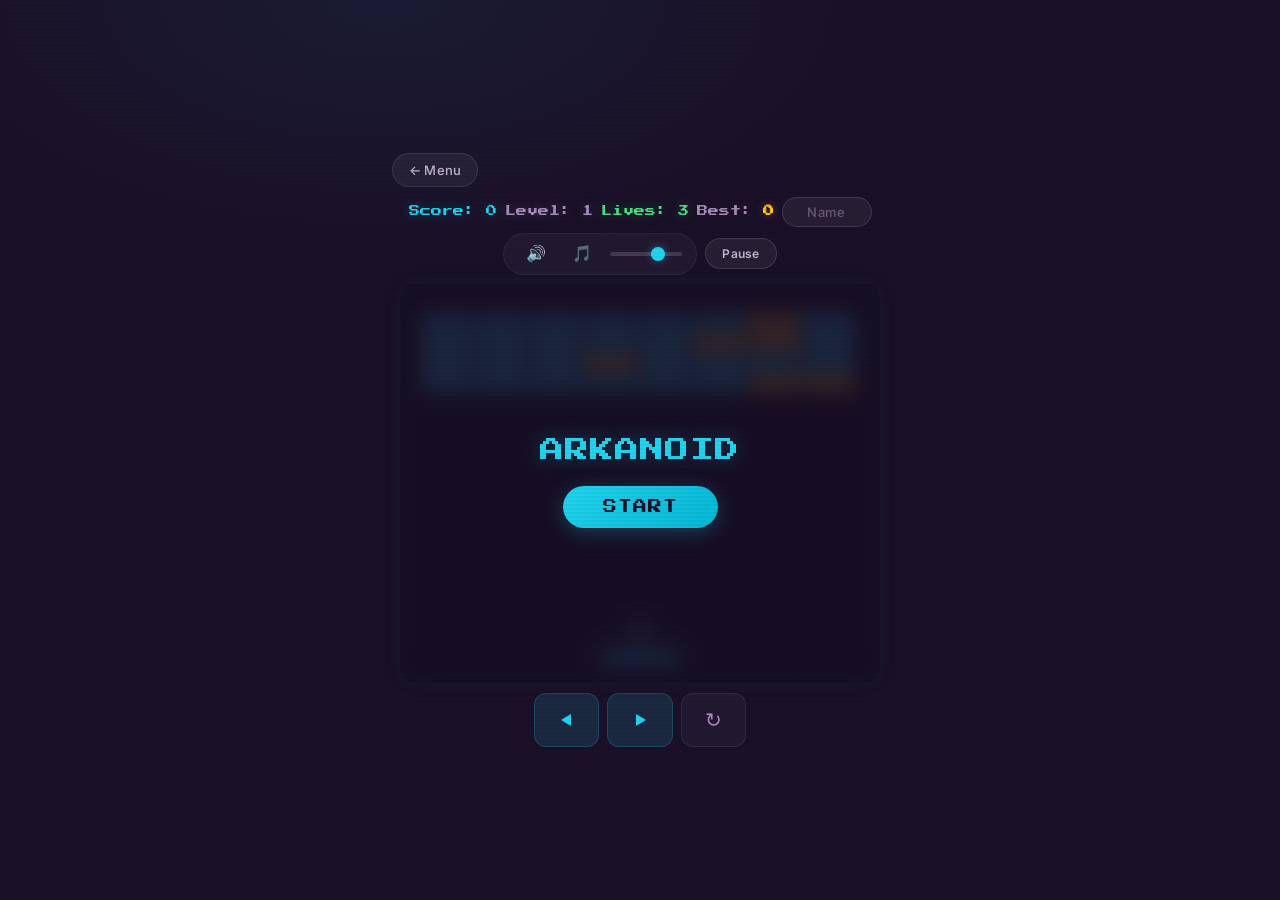
==== arkanoid/index.html @ 687bc8e1 "feat: add Arkanoid brick-breaker game - 3 levels with increasing difficulty and brick layouts - Mult" ====
<!DOCTYPE html>
<html lang="en">
<head>
    <meta charset="UTF-8">
    <meta name="viewport" content="width=device-width, initial-scale=1.0, user-scalable=no">
    <title>Arkanoid Game</title>
    <link rel="icon" type="image/svg+xml" href="favicon.svg">
    <link rel="preconnect" href="https://fonts.googleapis.com">
    <link rel="preconnect" href="https://fonts.gstatic.com" crossorigin>
    <link href="https://fonts.googleapis.com/css2?family=Press+Start+2P&family=Inter:wght@400;500;600;700&display=swap" rel="stylesheet">
    <link rel="stylesheet" href="css/style.css">
</head>
<body>
    <div id="game-container">
        <a href="../index.html" id="menu-btn">← Menu</a>
        <div id="top-ui">
            <div id="info-row">
                <div id="score">Score: 0</div>
                <div id="level">Level: 1</div>
                <div id="lives">Lives: 3</div>
                <div id="best-score">Best: <span id="best-score-value">0</span></div>
                <div id="name-input-container">
                    <input type="text" id="player-name" maxlength="12" placeholder="Name">
                </div>
            </div>
            <div id="controls-row">
                <div id="sound-controls">
                    <button id="mute-btn" title="Mute">🔊</button>
                    <button id="bgm-mute-btn" title="Mute Music">🎵</button>
                    <input type="range" id="volume-slider" min="0" max="1" step="0.01" value="0.7">
                </div>
                <button id="pause-btn">Pause</button>
            </div>
        </div>
        <div id="board-wrapper">
            <canvas id="arkanoid" width="480" height="400"></canvas>
            <div id="pause-overlay">
                <h1 id="overlay-title">ARKANOID</h1>
                <button id="start-btn">START</button>
                <div id="high-scores-table" style="display:none;">
                    <h3>Top 5 Records</h3>
                    <table id="high-scores-list"></table>
                </div>
            </div>
        </div>
        <div id="touch-controls">
            <button class="touch-btn" data-action="left" title="Left">
                <svg width="20" height="20" viewBox="0 0 20 20"><path d="M4 10L14 16V4L4 10Z" fill="#22d3ee"/></svg>
            </button>
            <button class="touch-btn" data-action="right" title="Right">
                <svg width="20" height="20" viewBox="0 0 20 20"><path d="M16 10L6 4V16L16 10Z" fill="#22d3ee"/></svg>
            </button>
            <button class="touch-btn" data-action="restart" title="Restart">↻</button>
        </div>
    </div>
    <script src="js/constants.js"></script>
    <script src="js/bricks.js"></script>
    <script src="js/input.js"></script>
    <script src="js/sound.js"></script>
    <script src="js/game.js"></script>
</body>
</html>
---- arkanoid/css/style.css ----
/* ── Reset ── */
*, *::before, *::after {
    box-sizing: border-box;
    -webkit-tap-highlight-color: transparent;
    user-select: none;
    touch-action: manipulation;
}

/* ── Base ── */
body {
    background: #1a1028;
    background-image:
        radial-gradient(ellipse 70% 50% at 30% 0%, rgba(34, 211, 238, 0.06) 0%, transparent 60%);
    color: #fff;
    font-family: 'Inter', system-ui, sans-serif;
    display: flex;
    justify-content: center;
    align-items: center;
    height: 100vh;
    margin: 0;
    overflow: hidden;
    position: relative;
}

/* CRT scanline overlay */
body::after {
    content: '';
    position: fixed;
    inset: 0;
    background: repeating-linear-gradient(
        0deg,
        transparent,
        transparent 2px,
        rgba(0, 0, 0, 0.03) 2px,
        rgba(0, 0, 0, 0.03) 4px
    );
    pointer-events: none;
    z-index: 100;
}

/* ── Container ── */
#game-container {
    text-align: center;
    display: flex;
    flex-direction: column;
    align-items: center;
    max-width: 500px;
    width: 100%;
    padding: 0 12px;
    animation: fadeUp 0.5s ease-out;
}

@keyframes fadeUp {
    from { opacity: 0; transform: translateY(16px); }
    to   { opacity: 1; transform: translateY(0); }
}

/* ── Menu Button ── */
#menu-btn {
    align-self: flex-start;
    margin-bottom: 10px;
    padding: 8px 16px;
    font-size: 13px;
    font-weight: 500;
    font-family: 'Inter', sans-serif;
    cursor: pointer;
    background: rgba(255, 255, 255, 0.06);
    color: #c4b5d4;
    border: 1px solid rgba(255, 255, 255, 0.1);
    border-radius: 50px;
    text-decoration: none;
    transition: background 0.2s, color 0.2s, border-color 0.2s;
    letter-spacing: 0.2px;
}

#menu-btn:hover {
    background: rgba(255, 255, 255, 0.1);
    color: #fff;
    border-color: rgba(255, 255, 255, 0.2);
}

#menu-btn:active {
    background: rgba(255, 255, 255, 0.15);
}

#menu-btn:focus-visible {
    outline: 2px solid #fbbf24;
    outline-offset: 3px;
}

/* ── Top UI ── */
#top-ui {
    display: flex;
    flex-direction: column;
    align-items: center;
    gap: 6px;
    width: 100%;
    margin-bottom: 8px;
}

#info-row, #controls-row {
    display: flex;
    flex-wrap: wrap;
    align-items: center;
    justify-content: center;
    gap: 8px;
    width: 100%;
}

/* ── Score / Level / Lives / Best ── */
#score, #level, #lives, #best-score {
    font-family: 'Press Start 2P', monospace;
    font-size: 11px;
    white-space: nowrap;
}

#score {
    color: #22d3ee;
    text-shadow: 0 0 12px rgba(34, 211, 238, 0.3);
}

#level {
    color: #a78bba;
    text-shadow: 0 0 12px rgba(167, 139, 186, 0.3);
}

#lives {
    color: #4ade80;
    text-shadow: 0 0 12px rgba(74, 222, 128, 0.3);
}

#best-score {
    color: #a78bba;
}

#best-score-value {
    color: #fbbf24;
    font-weight: bold;
    text-shadow: 0 0 8px rgba(251, 191, 36, 0.3);
}

/* ── Name Input ── */
#name-input-container {
    display: flex;
    align-items: center;
}

#player-name {
    padding: 6px 10px;
    font-size: 13px;
    font-family: 'Inter', sans-serif;
    font-weight: 500;
    background-color: rgba(255, 255, 255, 0.06);
    color: #fff;
    border: 1px solid rgba(255, 255, 255, 0.12);
    border-radius: 50px;
    width: 90px;
    text-align: center;
    outline: none;
    -webkit-appearance: none;
    appearance: none;
    transition: border-color 0.2s, background 0.2s;
    letter-spacing: 0.3px;
}

#player-name::placeholder {
    color: #6b5a7a;
}

#player-name:focus {
    border-color: #22d3ee;
    background: rgba(34, 211, 238, 0.08);
}

/* ── Sound Controls ── */
#sound-controls {
    display: flex;
    align-items: center;
    gap: 6px;
    background: rgba(255, 255, 255, 0.04);
    padding: 6px 12px;
    border-radius: 50px;
    border: 1px solid rgba(255, 255, 255, 0.06);
}

#mute-btn,
#bgm-mute-btn {
    padding: 6px 10px;
    font-size: 16px;
    cursor: pointer;
    background: transparent;
    border: none;
    line-height: 1;
    transition: transform 0.15s ease;
}

#mute-btn:hover,
#bgm-mute-btn:hover {
    transform: scale(1.15);
}

#mute-btn:active,
#bgm-mute-btn:active {
    transform: scale(0.95);
}

#volume-slider {
    -webkit-appearance: none;
    appearance: none;
    width: 72px;
    height: 4px;
    background: rgba(255, 255, 255, 0.15);
    border: none;
    border-radius: 4px;
    outline: none;
    cursor: pointer;
}

#volume-slider::-webkit-slider-thumb {
    -webkit-appearance: none;
    appearance: none;
    width: 14px;
    height: 14px;
    background: #22d3ee;
    cursor: pointer;
    border-radius: 50%;
    box-shadow: 0 0 8px rgba(34, 211, 238, 0.4);
    transition: transform 0.15s ease;
}

#volume-slider::-webkit-slider-thumb:hover {
    transform: scale(1.2);
}

#volume-slider::-moz-range-thumb {
    width: 14px;
    height: 14px;
    background: #22d3ee;
    cursor: pointer;
    border-radius: 50%;
    border: none;
    box-shadow: 0 0 8px rgba(34, 211, 238, 0.4);
}

/* ── Pause Button ── */
#pause-btn {
    padding: 7px 16px;
    font-size: 12px;
    font-weight: 600;
    font-family: 'Inter', sans-serif;
    cursor: pointer;
    background: rgba(255, 255, 255, 0.06);
    color: #c4b5d4;
    border: 1px solid rgba(255, 255, 255, 0.12);
    border-radius: 50px;
    transition: background 0.2s, color 0.2s, border-color 0.2s;
    letter-spacing: 0.3px;
}

#pause-btn:hover {
    background: rgba(255, 255, 255, 0.12);
    color: #fff;
    border-color: rgba(255, 255, 255, 0.2);
}

#pause-btn:active {
    background: rgba(255, 255, 255, 0.18);
}

#pause-btn:focus-visible {
    outline: 2px solid #fbbf24;
    outline-offset: 2px;
}

/* ── Board ── */
#board-wrapper {
    position: relative;
    width: 100%;
    max-width: 480px;
}

#arkanoid {
    width: 100%;
    height: auto;
    display: block;
    border: 2px solid rgba(34, 211, 238, 0.2);
    border-radius: 12px;
    background-color: #0d0714;
    box-shadow:
        0 0 20px rgba(34, 211, 238, 0.05),
        inset 0 0 32px rgba(0, 0, 0, 0.4);
}

/* ── Pause Overlay ── */
#pause-overlay {
    position: absolute;
    inset: 0;
    background-color: rgba(26, 16, 40, 0.88);
    backdrop-filter: blur(10px);
    -webkit-backdrop-filter: blur(10px);
    display: none;
    flex-direction: column;
    justify-content: center;
    align-items: center;
    z-index: 10;
    border-radius: 12px;
    gap: 16px;
}

#pause-overlay h1 {
    font-family: 'Press Start 2P', monospace;
    font-size: 24px;
    font-weight: 400;
    margin: 0;
    color: #22d3ee;
    text-shadow: 0 0 20px rgba(34, 211, 238, 0.3);
    letter-spacing: 1px;
}

#start-btn {
    margin-top: 8px;
    padding: 14px 40px;
    font-size: 14px;
    font-family: 'Press Start 2P', monospace;
    font-weight: 400;
    cursor: pointer;
    background: linear-gradient(135deg, #22d3ee, #06b6d4);
    color: #1a1028;
    border: none;
    border-radius: 50px;
    letter-spacing: 1px;
    transition: transform 0.2s ease, box-shadow 0.2s ease;
    box-shadow: 0 4px 20px rgba(34, 211, 238, 0.25);
}

#start-btn:hover {
    transform: scale(1.05);
    box-shadow: 0 6px 28px rgba(34, 211, 238, 0.4);
}

#start-btn:active {
    transform: scale(0.97);
}

#start-btn:focus-visible {
    outline: 2px solid #fbbf24;
    outline-offset: 4px;
}

/* ── High Scores Table ── */
#high-scores-table {
    margin-top: 12px;
    width: 90%;
    max-width: 220px;
}

#high-scores-table h3 {
    font-family: 'Press Start 2P', monospace;
    font-size: 11px;
    font-weight: 400;
    margin: 0 0 12px 0;
    color: #fbbf24;
    text-shadow: 0 0 10px rgba(251, 191, 36, 0.3);
    letter-spacing: 0.5px;
}

#high-scores-list {
    border-collapse: collapse;
    width: 100%;
}

#high-scores-list td {
    padding: 6px 8px;
    font-size: 12px;
    text-align: center;
    font-family: 'Inter', sans-serif;
    font-weight: 500;
}

.hs-rank {
    font-weight: bold;
    width: 36px;
    font-size: 14px;
}

.hs-name {
    color: #c4b5d4;
    text-align: left;
    max-width: 90px;
    overflow: hidden;
    text-overflow: ellipsis;
    white-space: nowrap;
    font-style: normal;
}

.hs-score {
    font-weight: bold;
    color: #fff;
    text-align: right;
    font-family: 'Press Start 2P', monospace;
    font-size: 10px;
}

.hs-date {
    color: #6b5a7a;
    font-size: 11px;
}

.hs-row-1 .hs-score {
    color: #fbbf24;
}

.hs-row-2 .hs-score {
    color: #c0c0c0;
}

.hs-row-3 .hs-score {
    color: #cd7f32;
}

/* ── New High Score Notice ── */
#new-highscore-notice {
    position: absolute;
    top: 50%;
    left: 50%;
    transform: translate(-50%, -50%);
    color: #22d3ee;
    font-family: 'Press Start 2P', monospace;
    font-size: 14px;
    font-weight: 400;
    text-align: center;
    z-index: 20;
    pointer-events: none;
    animation: pulseGlow 0.5s ease-in-out infinite, fadeOut 2.5s ease-out forwards;
    text-shadow: 0 0 10px #22d3ee, 0 0 20px #22d3ee;
    letter-spacing: 0.5px;
}

@keyframes pulseGlow {
    0%, 100% {
        transform: translate(-50%, -50%) scale(1);
    }
    50% {
        transform: translate(-50%, -50%) scale(1.1);
    }
}

@keyframes fadeOut {
    0% { opacity: 1; }
    70% { opacity: 1; }
    100% { opacity: 0; }
}

/* ── Touch Controls ── */
#touch-controls {
    display: grid;
    grid-template-columns: 1fr 1fr 1fr;
    grid-template-rows: auto;
    gap: 8px;
    width: 100%;
    max-width: 200px;
    margin-top: 10px;
    padding: 0 4px;
}

.touch-btn {
    padding: 14px 0;
    font-size: 22px;
    background: rgba(255, 255, 255, 0.06);
    color: #c4b5d4;
    border: 1px solid rgba(255, 255, 255, 0.08);
    border-radius: 12px;
    cursor: pointer;
    touch-action: manipulation;
    -webkit-user-select: none;
    user-select: none;
    transition: background 0.12s, transform 0.12s, border-color 0.12s, color 0.12s;
    display: flex;
    align-items: center;
    justify-content: center;
    line-height: 1;
}

.touch-btn:active,
.touch-btn.pressed {
    background: rgba(255, 255, 255, 0.14);
    border-color: rgba(255, 255, 255, 0.2);
    transform: scale(0.94);
    color: #fff;
}

.touch-btn:focus-visible {
    outline: 2px solid #fbbf24;
    outline-offset: 2px;
}

.touch-btn[data-action="left"],
.touch-btn[data-action="right"] {
    background: rgba(34, 211, 238, 0.12);
    border-color: rgba(34, 211, 238, 0.2);
    color: #22d3ee;
}

.touch-btn[data-action="left"]:active,
.touch-btn[data-action="left"].pressed,
.touch-btn[data-action="right"]:active,
.touch-btn[data-action="right"].pressed {
    background: rgba(34, 211, 238, 0.25);
    border-color: rgba(34, 211, 238, 0.4);
}

.touch-btn[data-action="restart"] {
    background: rgba(255, 255, 255, 0.04);
    font-size: 20px;
    color: #a78bba;
}

.touch-btn[data-action="restart"]:active,
.touch-btn[data-action="restart"].pressed {
    background: rgba(255, 255, 255, 0.1);
    color: #fff;
}

/* ── Responsive: narrow ── */
@media (max-width: 500px) {
    #info-row {
        gap: 6px;
    }
    #score, #level, #lives, #best-score {
        font-size: 9px;
    }
    #player-name {
        width: 72px;
        font-size: 11px;
        padding: 5px 8px;
    }
    #pause-btn {
        padding: 5px 12px;
        font-size: 11px;
    }
    #mute-btn,
    #bgm-mute-btn {
        padding: 4px 8px;
        font-size: 14px;
    }
    #volume-slider {
        width: 50px;
    }
    #pause-overlay h1 {
        font-size: 18px;
    }
    #start-btn {
        padding: 12px 28px;
        font-size: 12px;
    }
    #high-scores-table h3 {
        font-size: 10px;
    }
    #high-scores-list td {
        padding: 4px 6px;
        font-size: 11px;
    }
    #new-highscore-notice {
        font-size: 11px;
    }
}

/* ── Responsive: short screens ── */
@media (max-height: 600px) {
    #touch-controls {
        gap: 4px;
    }
    .touch-btn {
        padding: 10px 0;
        font-size: 18px;
        border-radius: 8px;
    }
    #top-ui {
        margin-bottom: 4px;
    }
    #info-row {
        gap: 4px;
    }
    #score, #level, #lives, #best-score {
        font-size: 8px;
    }
    #player-name {
        width: 60px;
        font-size: 10px;
        padding: 3px 6px;
    }
    #pause-overlay h1 {
        font-size: 16px;
    }
    #start-btn {
        padding: 10px 22px;
        font-size: 11px;
    }
    #mute-btn,
    #bgm-mute-btn {
        padding: 3px 6px;
        font-size: 12px;
    }
    #volume-slider {
        width: 40px;
    }
    .touch-btn[data-action="restart"] {
        font-size: 18px;
    }
}

/* ── Responsive: desktop ── */
@media (min-width: 500px) {
    #game-container {
        max-width: 520px;
    }
    #touch-controls {
        max-width: 220px;
    }
    .touch-btn {
        padding: 16px 0;
        font-size: 22px;
    }
}

/* ── Reduced motion ── */
@media (prefers-reduced-motion: reduce) {
    *, *::before, *::after {
        animation-duration: 0.01ms !important;
        animation-iteration-count: 1 !important;
        transition-duration: 0.01ms !important;
    }
}
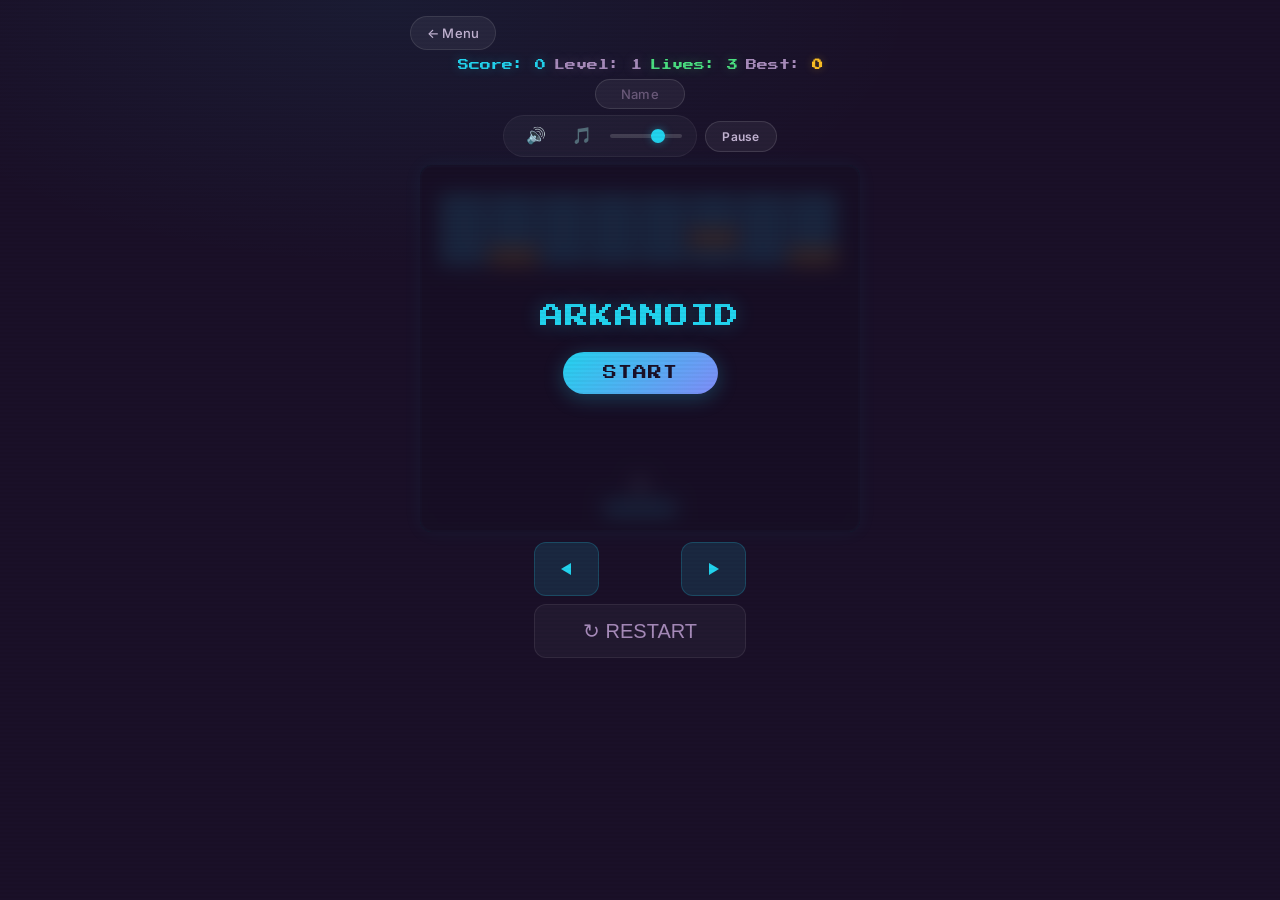
==== commit 995b9bbf: "feat(accessibility): base ARIA labels and focus-visible on snake, tetris, arkanoid, space-invaders -" ====
--- a/arkanoid/index.html
+++ b/arkanoid/index.html
@@ -15,25 +15,25 @@
         <a href="../index.html" id="menu-btn">← Menu</a>
         <div id="top-ui">
             <div id="info-row">
-                <div id="score">Score: 0</div>
+                <div id="score" aria-live="polite">Score: 0</div>
                 <div id="level">Level: 1</div>
                 <div id="lives">Lives: 3</div>
                 <div id="best-score">Best: <span id="best-score-value">0</span></div>
                 <div id="name-input-container">
-                    <input type="text" id="player-name" maxlength="12" placeholder="Name">
+                    <input type="text" id="player-name" maxlength="12" placeholder="Name" aria-label="Player name">
                 </div>
             </div>
             <div id="controls-row">
                 <div id="sound-controls">
-                    <button id="mute-btn" title="Mute">🔊</button>
-                    <button id="bgm-mute-btn" title="Mute Music">🎵</button>
-                    <input type="range" id="volume-slider" min="0" max="1" step="0.01" value="0.7">
+                    <button id="mute-btn" title="Mute" aria-label="Mute sound effects" aria-pressed="false">🔊</button>
+                    <button id="bgm-mute-btn" title="Mute Music" aria-label="Mute music" aria-pressed="false">🎵</button>
+                    <input type="range" id="volume-slider" min="0" max="1" step="0.01" value="0.7" aria-label="Volume">
                 </div>
-                <button id="pause-btn">Pause</button>
+                <button id="pause-btn" aria-label="Pause" aria-pressed="false">Pause</button>
             </div>
         </div>
         <div id="board-wrapper">
-            <canvas id="arkanoid" width="480" height="400"></canvas>
+            <canvas id="arkanoid" width="480" height="400" aria-label="Arkanoid game board"></canvas>
             <div id="pause-overlay">
                 <h1 id="overlay-title">ARKANOID</h1>
                 <button id="start-btn">START</button>
@@ -44,13 +44,13 @@
             </div>
         </div>
         <div id="touch-controls">
-            <button class="touch-btn" data-action="left" title="Left">
-                <svg width="20" height="20" viewBox="0 0 20 20"><path d="M4 10L14 16V4L4 10Z" fill="#22d3ee"/></svg>
+            <button class="touch-btn" data-action="left" title="Left" aria-label="Move left">
+                <svg width="20" height="20" viewBox="0 0 20 20" aria-hidden="true"><path d="M4 10L14 16V4L4 10Z" fill="#22d3ee"/></svg>
             </button>
-            <button class="touch-btn" data-action="right" title="Right">
-                <svg width="20" height="20" viewBox="0 0 20 20"><path d="M16 10L6 4V16L16 10Z" fill="#22d3ee"/></svg>
+            <button class="touch-btn" data-action="right" title="Right" aria-label="Move right">
+                <svg width="20" height="20" viewBox="0 0 20 20" aria-hidden="true"><path d="M16 10L6 4V16L16 10Z" fill="#22d3ee"/></svg>
             </button>
-            <button class="touch-btn" data-action="restart" title="Restart">↻</button>
+            <button class="touch-btn" data-action="restart" title="Restart" aria-label="Restart">↻ RESTART</button>
         </div>
     </div>
     <script src="js/constants.js"></script>
--- a/arkanoid/css/style.css
+++ b/arkanoid/css/style.css
@@ -4,6 +4,14 @@
     -webkit-tap-highlight-color: transparent;
     user-select: none;
     touch-action: manipulation;
+}
+
+/* ── Focus Visible ── */
+button:focus-visible,
+input:focus-visible,
+[tabindex]:focus-visible {
+    outline: 2px solid #fbbf24;
+    outline-offset: 2px;
 }
 
 /* ── Base ── */
@@ -15,10 +23,11 @@
     font-family: 'Inter', system-ui, sans-serif;
     display: flex;
     justify-content: center;
-    align-items: center;
-    height: 100vh;
+    align-items: flex-start;
+    min-height: 100vh;
     margin: 0;
-    overflow: hidden;
+    overflow-y: auto;
+    overflow-x: hidden;
     position: relative;
 }
 
@@ -44,9 +53,9 @@
     display: flex;
     flex-direction: column;
     align-items: center;
-    max-width: 500px;
+    max-width: 400px;
     width: 100%;
-    padding: 0 12px;
+    padding: 16px 10px 0;
     animation: fadeUp 0.5s ease-out;
 }
 
@@ -276,7 +285,13 @@
 #board-wrapper {
     position: relative;
     width: 100%;
-    max-width: 480px;
+    max-width: 400px;
+}
+
+@media (max-width: 400px) {
+    #board-wrapper {
+        max-width: 380px;
+    }
 }
 
 #arkanoid {
@@ -305,6 +320,13 @@
     z-index: 10;
     border-radius: 12px;
     gap: 16px;
+    pointer-events: none;
+}
+
+#pause-overlay h1,
+#pause-overlay button,
+#high-scores-table {
+    pointer-events: auto;
 }
 
 #pause-overlay h1 {
@@ -324,7 +346,7 @@
     font-family: 'Press Start 2P', monospace;
     font-weight: 400;
     cursor: pointer;
-    background: linear-gradient(135deg, #22d3ee, #06b6d4);
+    background: linear-gradient(135deg, #22d3ee, #818cf8);
     color: #1a1028;
     border: none;
     border-radius: 50px;
@@ -335,7 +357,7 @@
 
 #start-btn:hover {
     transform: scale(1.05);
-    box-shadow: 0 6px 28px rgba(34, 211, 238, 0.4);
+    box-shadow: 0 6px 28px rgba(34, 211, 238, 0.4), 0 6px 28px rgba(129, 140, 248, 0.2);
 }
 
 #start-btn:active {
@@ -455,12 +477,42 @@
 #touch-controls {
     display: grid;
     grid-template-columns: 1fr 1fr 1fr;
-    grid-template-rows: auto;
+    grid-template-rows: auto auto;
     gap: 8px;
     width: 100%;
-    max-width: 200px;
+    max-width: 220px;
     margin-top: 10px;
     padding: 0 4px;
+}
+
+@media (max-width: 400px) {
+    #touch-controls {
+        max-width: 190px;
+        gap: 6px;
+        margin-top: 8px;
+    }
+    .touch-btn {
+        padding: 12px 0;
+        font-size: 20px;
+    }
+    .touch-btn[data-action="restart"] {
+        font-size: 18px;
+    }
+}
+
+.touch-btn[data-action="left"] {
+    grid-column: 1;
+    grid-row: 1;
+}
+
+.touch-btn[data-action="right"] {
+    grid-column: 3;
+    grid-row: 1;
+}
+
+.touch-btn[data-action="restart"] {
+    grid-column: 1 / -1;
+    grid-row: 2;
 }
 
 .touch-btn {
@@ -523,6 +575,9 @@
 
 /* ── Responsive: narrow ── */
 @media (max-width: 500px) {
+    #game-container {
+        padding: 0 8px;
+    }
     #info-row {
         gap: 6px;
     }
@@ -546,6 +601,21 @@
     #volume-slider {
         width: 50px;
     }
+    #board-wrapper {
+        max-width: 380px;
+    }
+    #touch-controls {
+        max-width: 190px;
+        gap: 6px;
+        margin-top: 8px;
+    }
+    .touch-btn {
+        padding: 12px 0;
+        font-size: 20px;
+    }
+    .touch-btn[data-action="restart"] {
+        font-size: 18px;
+    }
     #pause-overlay h1 {
         font-size: 18px;
     }
@@ -612,7 +682,10 @@
 /* ── Responsive: desktop ── */
 @media (min-width: 500px) {
     #game-container {
-        max-width: 520px;
+        max-width: 480px;
+    }
+    #board-wrapper {
+        max-width: 440px;
     }
     #touch-controls {
         max-width: 220px;
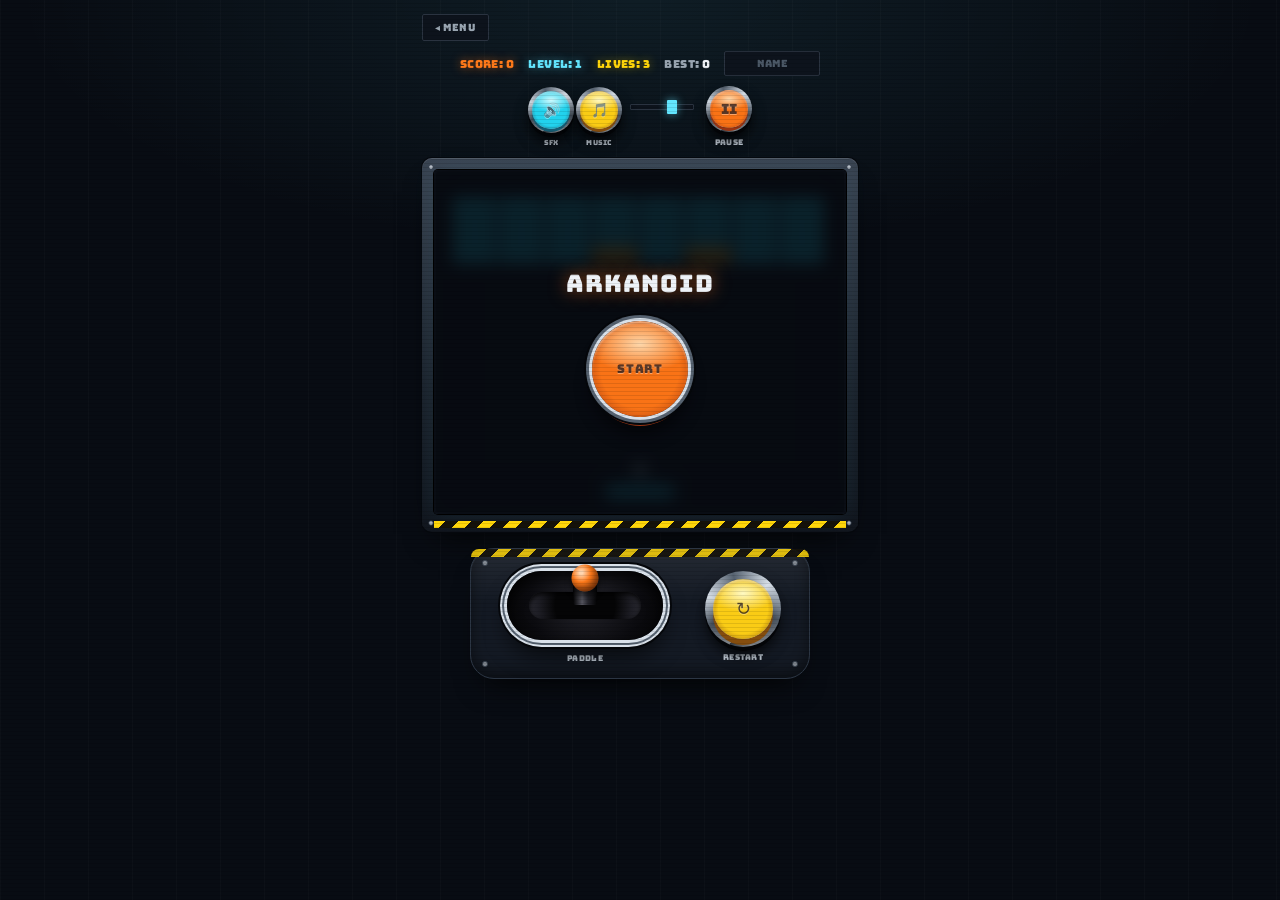
==== commit f04b37f8: "style(games): rediseño de cabina arcade por juego Cada juego tiene ahora identidad propia (paleta, t" ====
--- a/arkanoid/index.html
+++ b/arkanoid/index.html
@@ -7,12 +7,13 @@
     <link rel="icon" type="image/svg+xml" href="favicon.svg">
     <link rel="preconnect" href="https://fonts.googleapis.com">
     <link rel="preconnect" href="https://fonts.gstatic.com" crossorigin>
-    <link href="https://fonts.googleapis.com/css2?family=Press+Start+2P&family=Inter:wght@400;500;600;700&display=swap" rel="stylesheet">
+    <link href="https://fonts.googleapis.com/css2?family=Bungee&family=Inter:wght@400;500;600;700&display=swap" rel="stylesheet">
+    <link rel="stylesheet" href="../shared/arcade.css">
     <link rel="stylesheet" href="css/style.css">
 </head>
 <body>
     <div id="game-container">
-        <a href="../index.html" id="menu-btn">← Menu</a>
+        <a href="../index.html" id="menu-btn">◂ MENU</a>
         <div id="top-ui">
             <div id="info-row">
                 <div id="score" aria-live="polite">Score: 0</div>
@@ -25,32 +26,47 @@
             </div>
             <div id="controls-row">
                 <div id="sound-controls">
-                    <button id="mute-btn" title="Mute" aria-label="Mute sound effects" aria-pressed="false">🔊</button>
-                    <button id="bgm-mute-btn" title="Mute Music" aria-label="Mute music" aria-pressed="false">🎵</button>
-                    <input type="range" id="volume-slider" min="0" max="1" step="0.01" value="0.7" aria-label="Volume">
+                    <div class="arcade-key is-sm">
+                        <button id="mute-btn" class="touch-btn cap c-cyan" title="Mute" aria-label="Mute sound effects" aria-pressed="false">🔊</button>
+                        <span class="arcade-label">SFX</span>
+                    </div>
+                    <div class="arcade-key is-sm">
+                        <button id="bgm-mute-btn" class="touch-btn cap c-yellow" title="Mute Music" aria-label="Mute music" aria-pressed="false">🎵</button>
+                        <span class="arcade-label">MUSIC</span>
+                    </div>
+                    <input type="range" id="volume-slider" min="0" max="1" step="0.01" value="0.7" aria-label="Sound effects volume">
                 </div>
-                <button id="pause-btn" aria-label="Pause" aria-pressed="false">Pause</button>
+                <div class="arcade-key is-sm">
+                    <button id="pause-btn" class="touch-btn cap c-orange" aria-label="Pause" aria-pressed="false">II</button>
+                    <span class="arcade-label">PAUSE</span>
+                </div>
             </div>
         </div>
         <div id="board-wrapper">
             <canvas id="arkanoid" width="480" height="400" aria-label="Arkanoid game board"></canvas>
             <div id="pause-overlay">
                 <h1 id="overlay-title">ARKANOID</h1>
-                <button id="start-btn">START</button>
+                <button id="start-btn" class="touch-btn cap is-xl is-ring c-orange">START</button>
                 <div id="high-scores-table" style="display:none;">
                     <h3>Top 5 Records</h3>
                     <table id="high-scores-list"></table>
                 </div>
             </div>
         </div>
-        <div id="touch-controls">
-            <button class="touch-btn" data-action="left" title="Left" aria-label="Move left">
-                <svg width="20" height="20" viewBox="0 0 20 20" aria-hidden="true"><path d="M4 10L14 16V4L4 10Z" fill="#22d3ee"/></svg>
-            </button>
-            <button class="touch-btn" data-action="right" title="Right" aria-label="Move right">
-                <svg width="20" height="20" viewBox="0 0 20 20" aria-hidden="true"><path d="M16 10L6 4V16L16 10Z" fill="#22d3ee"/></svg>
-            </button>
-            <button class="touch-btn" data-action="restart" title="Restart" aria-label="Restart">↻ RESTART</button>
+        <div id="touch-controls" class="deck">
+            <div class="stick-key">
+                <div class="joystick joystick--h" role="group" aria-label="Paddle">
+                    <button class="touch-btn joy-zone joy-left" data-action="left" title="Left" aria-label="Move left"></button>
+                    <button class="touch-btn joy-zone joy-right" data-action="right" title="Right" aria-label="Move right"></button>
+                    <span class="joy-gate" aria-hidden="true"></span>
+                    <span class="joy-shaft" aria-hidden="true"><span class="joy-ball"></span></span>
+                </div>
+                <span class="arcade-label">PADDLE</span>
+            </div>
+            <div class="arcade-key">
+                <button class="touch-btn cap c-yellow" data-action="restart" title="Restart" aria-label="Restart">↻</button>
+                <span class="arcade-label">RESTART</span>
+            </div>
         </div>
     </div>
     <script src="js/constants.js"></script>
--- a/shared/arcade.css
+++ b/shared/arcade.css
@@ -0,0 +1,453 @@
+/* ═══════════════════════════════════════════════════════════════
+   Cabina arcade · piezas físicas compartidas por los juegos
+   Cada juego define sus materiales (tokens en :root) y su tipografía.
+   Aquí viven: botón redondo con barril, bisel metálico, palanca
+   (4 direcciones o 2) y panel de control.
+   ═══════════════════════════════════════════════════════════════ */
+
+*,
+*::before,
+*::after {
+    box-sizing: border-box;
+    -webkit-tap-highlight-color: transparent;
+}
+
+:root {
+    --cap: #e11d48;
+    --cap-hi: #fda4af;
+    --cap-lo: #7f1030;
+    --cap-ink: rgba(20, 8, 12, 0.7);
+    --cap-size: 60px;
+    --barrel: 6px;
+
+    --joy-size: 118px;
+    --ball: #e11d48;
+    --ball-hi: #fecdd3;
+    --ball-lo: #7f1d1d;
+
+    --bezel-hi: #e5e7eb;
+    --bezel-lo: #4b5563;
+    --deck: #15131c;
+    --deck-edge: #2a2633;
+    --deck-lo: #07060b;
+    --label: #d4d4d8;
+    --focus: #fbbf24;
+    --label-font: 'Press Start 2P', monospace;
+}
+
+/* ── Base de los controles (los caps también la necesitan si no llevan .touch-btn) ── */
+.touch-btn,
+.cap {
+    font: inherit;
+    color: inherit;
+    background: none;
+    border: 0;
+    padding: 0;
+    margin: 0;
+    cursor: pointer;
+    touch-action: manipulation;
+    -webkit-user-select: none;
+    user-select: none;
+}
+
+.touch-btn:focus-visible,
+.cap:focus-visible {
+    outline: 2px solid var(--focus);
+    outline-offset: 4px;
+}
+
+/* ── Colores de botón listos: <button class="cap c-red"> ── */
+.c-red     { --cap: #e11d48; --cap-hi: #fda4af; --cap-lo: #7f1030; }
+.c-yellow  { --cap: #facc15; --cap-hi: #fef9c3; --cap-lo: #854d0e; }
+.c-green   { --cap: #22c55e; --cap-hi: #bbf7d0; --cap-lo: #14532d; }
+.c-blue    { --cap: #3b82f6; --cap-hi: #bfdbfe; --cap-lo: #1e3a8a; }
+.c-cyan    { --cap: #22d3ee; --cap-hi: #cffafe; --cap-lo: #155e75; }
+.c-orange  { --cap: #f97316; --cap-hi: #fed7aa; --cap-lo: #9a3412; }
+.c-magenta { --cap: #d946ef; --cap-hi: #f5d0fe; --cap-lo: #86198f; }
+.c-white   { --cap: #f4f4f5; --cap-hi: #ffffff; --cap-lo: #a1a1aa; }
+.c-black   { --cap: #2a2a30; --cap-hi: #6b6b76; --cap-lo: #0a0a0d; --cap-ink: #f4f4f5; }
+
+/* ── Botón redondo con barril ── */
+.cap {
+    position: relative;
+    z-index: 1;
+    width: var(--cap-size);
+    height: var(--cap-size);
+    border-radius: 50%;
+    display: grid;
+    place-items: center;
+    /* El JS a veces pone display:block al mostrar START: el texto debe seguir centrado */
+    text-align: center;
+    font-family: var(--label-font);
+    font-size: calc(var(--cap-size) * 0.3);
+    line-height: 1;
+    color: var(--cap-ink);
+    text-shadow: 0 1px 0 rgba(255, 255, 255, 0.35);
+    background:
+        radial-gradient(ellipse 55% 30% at 50% 24%, var(--cap-hi), transparent 100%),
+        radial-gradient(circle at 50% 50%, var(--cap) 0 58%, var(--cap-lo) 100%);
+    box-shadow:
+        0 var(--barrel) 0 var(--cap-lo),
+        0 calc(var(--barrel) + 8px) 16px rgba(0, 0, 0, 0.55),
+        inset 0 2px 2px rgba(255, 255, 255, 0.35);
+    transition: transform 70ms ease-out, box-shadow 70ms ease-out, filter 150ms ease;
+}
+
+.cap:active,
+.cap.pressed {
+    transform: translateY(calc(var(--barrel) - 1px));
+    box-shadow:
+        0 1px 0 var(--cap-lo),
+        0 3px 6px rgba(0, 0, 0, 0.5),
+        inset 0 3px 4px rgba(0, 0, 0, 0.3);
+}
+
+/* Botón iluminado (activo o seleccionado) */
+.cap.is-lit {
+    filter: brightness(1.18);
+    box-shadow:
+        0 var(--barrel) 0 var(--cap-lo),
+        0 calc(var(--barrel) + 8px) 16px rgba(0, 0, 0, 0.55),
+        0 0 20px 3px var(--cap),
+        inset 0 2px 2px rgba(255, 255, 255, 0.45);
+}
+
+.cap.is-lit:active,
+.cap.is-lit.pressed {
+    filter: brightness(1.05);
+}
+
+/* ── Conjunto: botón + bisel fijo + etiqueta impresa ── */
+.arcade-key {
+    --bezel: 8px;
+    position: relative;
+    display: grid;
+    justify-items: center;
+    /* El hueco cubre el bisel y su sombra inferior (4px) antes de la etiqueta */
+    row-gap: calc(var(--bezel) + 6px);
+    padding-top: var(--bezel);
+}
+
+/* Bisel metálico: queda fijo mientras el botón baja */
+.arcade-key::before {
+    content: '';
+    position: absolute;
+    top: 0;
+    left: 50%;
+    width: calc(var(--cap-size) + var(--bezel) * 2);
+    height: calc(var(--cap-size) + var(--bezel) * 2);
+    transform: translateX(-50%);
+    border-radius: 50%;
+    background: conic-gradient(
+        from 200deg,
+        var(--bezel-hi), var(--bezel-lo) 12%,
+        var(--bezel-hi) 25%, var(--bezel-lo) 40%,
+        var(--bezel-hi) 57%, var(--bezel-lo) 74%,
+        var(--bezel-hi) 90%, var(--bezel-lo)
+    );
+    box-shadow: 0 4px 0 var(--deck-lo), 0 8px 14px rgba(0, 0, 0, 0.5);
+    pointer-events: none;
+}
+
+.arcade-label {
+    font-family: var(--label-font);
+    font-size: 8px;
+    line-height: 1;
+    letter-spacing: 0.04em;
+    color: var(--label);
+    text-transform: uppercase;
+    white-space: nowrap;
+}
+
+/* Variante pequeña para controles de sonido o pausa */
+.arcade-key.is-sm {
+    --cap-size: 38px;
+    --barrel: 3px;
+    --bezel: 4px;
+}
+
+.arcade-key.is-sm .cap {
+    font-size: 14px;
+}
+
+/* Variante grande (START / reiniciar en overlays) */
+.arcade-key.is-xl,
+.cap.is-xl {
+    --cap-size: 96px;
+    --barrel: 9px;
+    --bezel: 10px;
+}
+
+.arcade-key.is-xl .cap,
+.cap.is-xl {
+    font-size: 12px;
+    letter-spacing: 0.06em;
+}
+
+/* Variante mediana para acciones principales (p. ej. soltar pieza) */
+.arcade-key.is-lg {
+    --cap-size: 72px;
+    --barrel: 8px;
+    --bezel: 9px;
+}
+
+/* Bisel en sombra para botones sueltos que se ocultan por completo (overlays) */
+.cap.is-ring {
+    --ring:
+        0 0 0 3px var(--bezel-hi),
+        0 0 0 6px var(--bezel-lo),
+        0 0 0 8px var(--deck-lo);
+    box-shadow:
+        var(--ring),
+        0 var(--barrel) 0 var(--cap-lo),
+        0 calc(var(--barrel) + 8px) 16px rgba(0, 0, 0, 0.55),
+        inset 0 2px 2px rgba(255, 255, 255, 0.35);
+}
+
+.cap.is-ring:active,
+.cap.is-ring.pressed {
+    box-shadow:
+        var(--ring),
+        0 1px 0 var(--cap-lo),
+        0 3px 6px rgba(0, 0, 0, 0.5),
+        inset 0 3px 4px rgba(0, 0, 0, 0.3);
+}
+
+/* Dentro de overlays en columna flex los controles no deben encogerse */
+.cap,
+.arcade-key,
+.stick-key,
+.joystick {
+    flex-shrink: 0;
+}
+
+/* Bloque de palanca con etiqueta impresa debajo */
+.stick-key {
+    display: grid;
+    justify-items: center;
+    row-gap: 14px;
+}
+
+/* ── Palanca de 4 direcciones ── */
+.joystick {
+    position: relative;
+    width: var(--joy-size);
+    height: var(--joy-size);
+    flex: none;
+    border-radius: 50%;
+    background:
+        radial-gradient(circle at 50% 42%, #24242b 0%, #0c0c10 62%, #040405 100%);
+    box-shadow:
+        0 0 0 3px var(--bezel-hi),
+        0 0 0 5px var(--bezel-lo),
+        0 0 0 7px var(--bezel-hi),
+        0 0 0 9px var(--deck-lo),
+        0 16px 22px rgba(0, 0, 0, 0.6),
+        inset 0 6px 14px rgba(0, 0, 0, 0.8);
+}
+
+.joy-gate {
+    position: absolute;
+    inset: 24%;
+    border-radius: 50%;
+    background: radial-gradient(circle, #050506 0 52%, #1d1d24 80%, #2b2b33 100%);
+    box-shadow: inset 0 2px 5px rgba(0, 0, 0, 0.9);
+    pointer-events: none;
+    z-index: 0;
+}
+
+/* Zonas táctiles: cuñas que parten del centro (no se solapan) */
+.joy-zone {
+    position: absolute;
+    inset: 0;
+    z-index: 1;
+    border-radius: 50%;
+}
+
+.joy-zone::after {
+    content: '';
+    position: absolute;
+    inset: 0;
+    background: radial-gradient(circle at 50% 50%, transparent 35%, rgba(255, 255, 255, 0.14) 100%);
+    opacity: 0;
+    transition: opacity 80ms ease-out;
+}
+
+.joy-zone:active::after,
+.joy-zone.pressed::after,
+.joy-zone:focus-visible::after {
+    opacity: 1;
+}
+
+/* El contorno de foco se recorta con clip-path: el realce de la cuña lo sustituye */
+.joy-zone:focus-visible {
+    outline: none;
+}
+
+.joy-up    { clip-path: polygon(50% 50%, 0 0, 100% 0); }
+.joy-right { clip-path: polygon(50% 50%, 100% 0, 100% 100%); }
+.joy-down  { clip-path: polygon(50% 50%, 100% 100%, 0 100%); }
+.joy-left  { clip-path: polygon(50% 50%, 0 100%, 0 0); }
+
+/* Palanca: pivota desde la base y se inclina hacia donde se empuja */
+.joy-shaft {
+    position: absolute;
+    left: 50%;
+    bottom: 50%;
+    width: 16%;
+    height: 34%;
+    margin-left: -8%;
+    transform-origin: 50% 100%;
+    border-radius: 5px 5px 3px 3px;
+    background: linear-gradient(90deg, #020203, #55555f 38%, #26262d 62%, #030304);
+    pointer-events: none;
+    z-index: 2;
+    transition: transform 120ms cubic-bezier(0.2, 0.8, 0.2, 1);
+}
+
+.joy-ball {
+    position: absolute;
+    left: 50%;
+    top: 0;
+    width: calc(var(--joy-size) * 0.3);
+    height: calc(var(--joy-size) * 0.3);
+    transform: translate(-50%, -50%);
+    border-radius: 50%;
+    background: radial-gradient(circle at 36% 30%, var(--ball-hi) 0 6%, var(--ball) 38%, var(--ball-lo) 100%);
+    box-shadow: 0 5px 6px rgba(0, 0, 0, 0.6), inset -3px -4px 6px rgba(0, 0, 0, 0.35);
+}
+
+.joy-left:active ~ .joy-shaft,
+.joy-left.pressed ~ .joy-shaft {
+    transform: rotate(-16deg);
+}
+
+.joy-right:active ~ .joy-shaft,
+.joy-right.pressed ~ .joy-shaft {
+    transform: rotate(16deg);
+}
+
+.joy-up:active ~ .joy-shaft,
+.joy-up.pressed ~ .joy-shaft {
+    transform: translateY(-9px);
+}
+
+.joy-down:active ~ .joy-shaft,
+.joy-down.pressed ~ .joy-shaft {
+    transform: translateY(7px);
+}
+
+/* ── Palanca horizontal (paleta): solo izquierda y derecha ── */
+.joystick--h {
+    width: calc(var(--joy-size) * 1.5);
+    height: calc(var(--joy-size) * 0.66);
+    border-radius: 999px;
+}
+
+.joystick--h .joy-gate {
+    inset: 30% 14%;
+    border-radius: 999px;
+}
+
+.joystick--h .joy-left {
+    clip-path: polygon(0 0, 50% 0, 50% 100%, 0 100%);
+}
+
+.joystick--h .joy-right {
+    clip-path: polygon(50% 0, 100% 0, 100% 100%, 50% 100%);
+}
+
+.joystick--h .joy-shaft {
+    height: 40%;
+}
+
+.joystick--h .joy-ball {
+    width: calc(var(--joy-size) * 0.26);
+    height: calc(var(--joy-size) * 0.26);
+}
+
+/* ── Panel de control: contenedor de palanca y botones ── */
+.deck {
+    position: relative;
+    display: flex;
+    flex-wrap: wrap;
+    align-items: center;
+    justify-content: center;
+    gap: 18px 22px;
+    width: 100%;
+    max-width: 380px;
+    margin-top: 16px;
+    padding: 22px 22px 16px;
+    border: 1px solid var(--deck-edge);
+    border-radius: 24px;
+    background:
+        linear-gradient(180deg, rgba(255, 255, 255, 0.07), transparent 42%),
+        var(--deck);
+    box-shadow:
+        inset 0 1px 0 rgba(255, 255, 255, 0.08),
+        inset 0 -6px 14px rgba(0, 0, 0, 0.45),
+        0 18px 30px -16px rgba(0, 0, 0, 0.9);
+}
+
+/* Tornillos en las esquinas */
+.deck::before {
+    content: '';
+    position: absolute;
+    inset: 8px;
+    pointer-events: none;
+    background:
+        radial-gradient(circle at 6px 6px, var(--bezel-hi) 0 1.5px, var(--bezel-lo) 2.5px, transparent 3.5px),
+        radial-gradient(circle at calc(100% - 6px) 6px, var(--bezel-hi) 0 1.5px, var(--bezel-lo) 2.5px, transparent 3.5px),
+        radial-gradient(circle at 6px calc(100% - 6px), var(--bezel-hi) 0 1.5px, var(--bezel-lo) 2.5px, transparent 3.5px),
+        radial-gradient(circle at calc(100% - 6px) calc(100% - 6px), var(--bezel-hi) 0 1.5px, var(--bezel-lo) 2.5px, transparent 3.5px);
+    opacity: 0.55;
+}
+
+/* Filas de sonido y utilidades de la barra superior */
+.arcade-strip {
+    display: flex;
+    flex-wrap: wrap;
+    align-items: center;
+    justify-content: center;
+    gap: 10px;
+}
+
+/* ── Pantallas pequeñas ── */
+@media (max-width: 380px) {
+    :root {
+        --joy-size: 100px;
+        --cap-size: 52px;
+    }
+}
+
+@media (max-height: 640px) {
+    :root {
+        --joy-size: 96px;
+        --cap-size: 50px;
+    }
+    .deck {
+        margin-top: 10px;
+        padding: 14px 16px 10px;
+    }
+}
+
+/* ── Accesibilidad ── */
+.sr-only {
+    position: absolute;
+    width: 1px;
+    height: 1px;
+    padding: 0;
+    margin: -1px;
+    overflow: hidden;
+    clip: rect(0, 0, 0, 0);
+    white-space: nowrap;
+    border: 0;
+}
+
+@media (prefers-reduced-motion: reduce) {
+    .cap,
+    .joy-shaft,
+    .joy-zone::after {
+        transition: none;
+    }
+}
--- a/arkanoid/css/style.css
+++ b/arkanoid/css/style.css
@@ -1,226 +1,205 @@
-/* ── Reset ── */
-*, *::before, *::after {
-    box-sizing: border-box;
-    -webkit-tap-highlight-color: transparent;
-    user-select: none;
-    touch-action: manipulation;
-}
-
-/* ── Focus Visible ── */
-button:focus-visible,
-input:focus-visible,
-[tabindex]:focus-visible {
-    outline: 2px solid #fbbf24;
-    outline-offset: 2px;
+/* ═══════════════════════════════════════════════════════════════
+   Arkanoid · Estación de laboratorio
+   Acero con tornillos, franjas de peligro en la zona donde se pierden
+   vidas y palanca horizontal tipo pala de Breakout.
+   ═══════════════════════════════════════════════════════════════ */
+
+:root {
+    --bg: #080c13;
+    --ink: #eef2f7;
+    --steel: #9aa6b2;
+    --steel-lo: #2a3340;
+    --orange: #ff7a1a;
+    --yellow: #ffd60a;
+    --cyan: #63e6ff;
+    --deck: #141a24;
+    --deck-edge: #2c3644;
+    --deck-lo: #05070b;
+    --bezel-hi: #d9e1ea;
+    --bezel-lo: #566270;
+    --label: #c5cfda;
+    --focus: #ffd60a;
+    --label-font: 'Bungee', sans-serif;
+
+    --ball: #ff7a1a;
+    --ball-hi: #ffd6b0;
+    --ball-lo: #7a2c05;
 }
 
 /* ── Base ── */
 body {
-    background: #1a1028;
-    background-image:
-        radial-gradient(ellipse 70% 50% at 30% 0%, rgba(34, 211, 238, 0.06) 0%, transparent 60%);
-    color: #fff;
-    font-family: 'Inter', system-ui, sans-serif;
+    margin: 0;
+    min-height: 100vh;
     display: flex;
     justify-content: center;
     align-items: flex-start;
-    min-height: 100vh;
-    margin: 0;
+    font-family: 'Inter', system-ui, sans-serif;
+    color: var(--ink);
+    background:
+        repeating-linear-gradient(90deg, rgba(255, 255, 255, 0.018) 0 1px, transparent 1px 44px),
+        radial-gradient(ellipse 70% 40% at 50% 0%, rgba(99, 230, 255, 0.08), transparent 70%),
+        var(--bg);
+    overflow-x: hidden;
     overflow-y: auto;
-    overflow-x: hidden;
     position: relative;
 }
 
-/* CRT scanline overlay */
+/* Barrido ligero */
 body::after {
     content: '';
     position: fixed;
     inset: 0;
-    background: repeating-linear-gradient(
-        0deg,
-        transparent,
-        transparent 2px,
-        rgba(0, 0, 0, 0.03) 2px,
-        rgba(0, 0, 0, 0.03) 4px
-    );
     pointer-events: none;
     z-index: 100;
-}
-
-/* ── Container ── */
+    background: repeating-linear-gradient(0deg, rgba(0, 0, 0, 0.1) 0 1px, transparent 1px 4px);
+}
+
 #game-container {
-    text-align: center;
     display: flex;
     flex-direction: column;
     align-items: center;
-    max-width: 400px;
-    width: 100%;
-    padding: 16px 10px 0;
+    width: 100%;
+    max-width: 420px;
+    padding: 14px 12px 24px;
+    text-align: center;
     animation: fadeUp 0.5s ease-out;
 }
 
 @keyframes fadeUp {
-    from { opacity: 0; transform: translateY(16px); }
+    from { opacity: 0; transform: translateY(14px); }
     to   { opacity: 1; transform: translateY(0); }
 }
 
-/* ── Menu Button ── */
+/* ── Menú ── */
 #menu-btn {
     align-self: flex-start;
     margin-bottom: 10px;
-    padding: 8px 16px;
-    font-size: 13px;
-    font-weight: 500;
-    font-family: 'Inter', sans-serif;
-    cursor: pointer;
-    background: rgba(255, 255, 255, 0.06);
-    color: #c4b5d4;
-    border: 1px solid rgba(255, 255, 255, 0.1);
-    border-radius: 50px;
+    padding: 6px 12px;
+    font-family: var(--label-font);
+    font-size: 10px;
+    letter-spacing: 0.06em;
+    color: var(--steel);
     text-decoration: none;
-    transition: background 0.2s, color 0.2s, border-color 0.2s;
-    letter-spacing: 0.2px;
+    border: 1px solid var(--steel-lo);
+    border-radius: 2px;
+    background: #0d131c;
+    transition: color 0.2s, border-color 0.2s;
 }
 
 #menu-btn:hover {
-    background: rgba(255, 255, 255, 0.1);
-    color: #fff;
-    border-color: rgba(255, 255, 255, 0.2);
-}
-
-#menu-btn:active {
-    background: rgba(255, 255, 255, 0.15);
+    color: var(--orange);
+    border-color: var(--orange);
 }
 
 #menu-btn:focus-visible {
-    outline: 2px solid #fbbf24;
+    outline: 2px solid var(--yellow);
     outline-offset: 3px;
 }
 
-/* ── Top UI ── */
+/* ── Marcadores ── */
 #top-ui {
     display: flex;
     flex-direction: column;
     align-items: center;
-    gap: 6px;
-    width: 100%;
-    margin-bottom: 8px;
-}
-
-#info-row, #controls-row {
+    gap: 10px;
+    width: 100%;
+    margin-bottom: 12px;
+}
+
+#info-row,
+#controls-row {
     display: flex;
     flex-wrap: wrap;
     align-items: center;
     justify-content: center;
-    gap: 8px;
-    width: 100%;
-}
-
-/* ── Score / Level / Lives / Best ── */
-#score, #level, #lives, #best-score {
-    font-family: 'Press Start 2P', monospace;
+    gap: 10px 14px;
+    width: 100%;
+}
+
+#score,
+#level,
+#lives,
+#best-score {
+    font-family: var(--label-font);
     font-size: 11px;
+    letter-spacing: 0.04em;
     white-space: nowrap;
 }
 
 #score {
-    color: #22d3ee;
-    text-shadow: 0 0 12px rgba(34, 211, 238, 0.3);
+    color: var(--orange);
+    text-shadow: 0 0 10px rgba(255, 122, 26, 0.5);
 }
 
 #level {
-    color: #a78bba;
-    text-shadow: 0 0 12px rgba(167, 139, 186, 0.3);
+    color: var(--cyan);
+    text-shadow: 0 0 10px rgba(99, 230, 255, 0.45);
 }
 
 #lives {
-    color: #4ade80;
-    text-shadow: 0 0 12px rgba(74, 222, 128, 0.3);
+    color: var(--yellow);
+    text-shadow: 0 0 10px rgba(255, 214, 10, 0.4);
 }
 
 #best-score {
-    color: #a78bba;
+    color: var(--steel);
 }
 
 #best-score-value {
-    color: #fbbf24;
-    font-weight: bold;
-    text-shadow: 0 0 8px rgba(251, 191, 36, 0.3);
-}
-
-/* ── Name Input ── */
+    color: var(--ink);
+}
+
+/* ── Nombre ── */
 #name-input-container {
     display: flex;
     align-items: center;
 }
 
 #player-name {
-    padding: 6px 10px;
-    font-size: 13px;
-    font-family: 'Inter', sans-serif;
-    font-weight: 500;
-    background-color: rgba(255, 255, 255, 0.06);
-    color: #fff;
-    border: 1px solid rgba(255, 255, 255, 0.12);
-    border-radius: 50px;
-    width: 90px;
+    width: 96px;
+    padding: 5px 8px;
+    font-family: var(--label-font);
+    font-size: 10px;
+    letter-spacing: 0.04em;
     text-align: center;
+    color: var(--ink);
+    background: #0d131c;
+    border: 1px solid var(--steel-lo);
+    border-radius: 2px;
     outline: none;
     -webkit-appearance: none;
     appearance: none;
-    transition: border-color 0.2s, background 0.2s;
-    letter-spacing: 0.3px;
+    transition: border-color 0.2s;
 }
 
 #player-name::placeholder {
-    color: #6b5a7a;
+    color: #4b5866;
 }
 
 #player-name:focus {
-    border-color: #22d3ee;
-    background: rgba(34, 211, 238, 0.08);
-}
-
-/* ── Sound Controls ── */
+    border-color: var(--cyan);
+}
+
+/* ── Sonido ── */
 #sound-controls {
     display: flex;
-    align-items: center;
-    gap: 6px;
-    background: rgba(255, 255, 255, 0.04);
-    padding: 6px 12px;
-    border-radius: 50px;
-    border: 1px solid rgba(255, 255, 255, 0.06);
-}
-
-#mute-btn,
-#bgm-mute-btn {
-    padding: 6px 10px;
-    font-size: 16px;
-    cursor: pointer;
-    background: transparent;
-    border: none;
-    line-height: 1;
-    transition: transform 0.15s ease;
-}
-
-#mute-btn:hover,
-#bgm-mute-btn:hover {
-    transform: scale(1.15);
-}
-
-#mute-btn:active,
-#bgm-mute-btn:active {
-    transform: scale(0.95);
+    align-items: flex-start;
+    gap: 10px;
+}
+
+#sound-controls .arcade-label {
+    font-size: 7px;
 }
 
 #volume-slider {
     -webkit-appearance: none;
     appearance: none;
-    width: 72px;
-    height: 4px;
-    background: rgba(255, 255, 255, 0.15);
-    border: none;
-    border-radius: 4px;
+    width: 64px;
+    height: 6px;
+    margin-top: 17px;
+    background: #0d131c;
+    border: 1px solid var(--steel-lo);
+    border-radius: 1px;
     outline: none;
     cursor: pointer;
 }
@@ -228,98 +207,95 @@
 #volume-slider::-webkit-slider-thumb {
     -webkit-appearance: none;
     appearance: none;
-    width: 14px;
+    width: 10px;
     height: 14px;
-    background: #22d3ee;
+    border: 0;
+    border-radius: 1px;
+    background: var(--cyan);
+    box-shadow: 0 0 8px rgba(99, 230, 255, 0.6);
     cursor: pointer;
-    border-radius: 50%;
-    box-shadow: 0 0 8px rgba(34, 211, 238, 0.4);
-    transition: transform 0.15s ease;
-}
-
-#volume-slider::-webkit-slider-thumb:hover {
-    transform: scale(1.2);
 }
 
 #volume-slider::-moz-range-thumb {
-    width: 14px;
+    width: 10px;
     height: 14px;
-    background: #22d3ee;
+    border: 0;
+    border-radius: 1px;
+    background: var(--cyan);
+    box-shadow: 0 0 8px rgba(99, 230, 255, 0.6);
     cursor: pointer;
-    border-radius: 50%;
-    border: none;
-    box-shadow: 0 0 8px rgba(34, 211, 238, 0.4);
-}
-
-/* ── Pause Button ── */
-#pause-btn {
-    padding: 7px 16px;
-    font-size: 12px;
-    font-weight: 600;
-    font-family: 'Inter', sans-serif;
-    cursor: pointer;
-    background: rgba(255, 255, 255, 0.06);
-    color: #c4b5d4;
-    border: 1px solid rgba(255, 255, 255, 0.12);
-    border-radius: 50px;
-    transition: background 0.2s, color 0.2s, border-color 0.2s;
-    letter-spacing: 0.3px;
-}
-
-#pause-btn:hover {
-    background: rgba(255, 255, 255, 0.12);
-    color: #fff;
-    border-color: rgba(255, 255, 255, 0.2);
-}
-
-#pause-btn:active {
-    background: rgba(255, 255, 255, 0.18);
-}
-
-#pause-btn:focus-visible {
-    outline: 2px solid #fbbf24;
-    outline-offset: 2px;
-}
-
-/* ── Board ── */
+}
+
+/* ── Tablero: marco de acero con tornillos y franja de peligro ── */
 #board-wrapper {
     position: relative;
     width: 100%;
-    max-width: 400px;
-}
-
-@media (max-width: 400px) {
-    #board-wrapper {
-        max-width: 380px;
-    }
+    max-width: 420px;
+    padding: 12px 12px 18px;
+    border-radius: 10px;
+    background: linear-gradient(180deg, #3a4452, #1b222c 62%, #11161e);
+    box-shadow:
+        inset 0 1px 0 rgba(255, 255, 255, 0.12),
+        0 0 0 1px #05080d,
+        0 18px 30px -16px rgba(0, 0, 0, 0.9);
+}
+
+#board-wrapper::before {
+    content: '';
+    position: absolute;
+    inset: 5px;
+    z-index: 2;
+    pointer-events: none;
+    background:
+        radial-gradient(circle at 4px 4px, #d6dde6 0 1.2px, #3b4553 2.2px, transparent 3px),
+        radial-gradient(circle at calc(100% - 4px) 4px, #d6dde6 0 1.2px, #3b4553 2.2px, transparent 3px),
+        radial-gradient(circle at 4px calc(100% - 4px), #d6dde6 0 1.2px, #3b4553 2.2px, transparent 3px),
+        radial-gradient(circle at calc(100% - 4px) calc(100% - 4px), #d6dde6 0 1.2px, #3b4553 2.2px, transparent 3px);
+    opacity: 0.8;
+}
+
+/* Franja de peligro justo bajo el campo de juego */
+#board-wrapper::after {
+    content: '';
+    position: absolute;
+    left: 12px;
+    right: 12px;
+    bottom: 4px;
+    height: 7px;
+    pointer-events: none;
+    background: repeating-linear-gradient(-45deg, var(--yellow) 0 9px, #15120a 9px 18px);
 }
 
 #arkanoid {
+    display: block;
     width: 100%;
     height: auto;
-    display: block;
-    border: 2px solid rgba(34, 211, 238, 0.2);
-    border-radius: 12px;
-    background-color: #0d0714;
+    border-radius: 4px;
+    border: 2px solid #26313f;
+    background-color: #05080d;
     box-shadow:
-        0 0 20px rgba(34, 211, 238, 0.05),
-        inset 0 0 32px rgba(0, 0, 0, 0.4);
-}
-
-/* ── Pause Overlay ── */
+        0 0 0 1px #000,
+        0 0 22px rgba(99, 230, 255, 0.08),
+        inset 0 0 40px rgba(0, 0, 0, 0.85);
+}
+
+/* ── Overlay ── */
 #pause-overlay {
     position: absolute;
-    inset: 0;
-    background-color: rgba(26, 16, 40, 0.88);
-    backdrop-filter: blur(10px);
-    -webkit-backdrop-filter: blur(10px);
+    top: 12px;
+    right: 12px;
+    bottom: 18px;
+    left: 12px;
+    z-index: 10;
     display: none;
     flex-direction: column;
     justify-content: center;
     align-items: center;
-    z-index: 10;
-    border-radius: 12px;
     gap: 16px;
+    border-radius: 4px;
+    background: rgba(8, 12, 19, 0.88);
+    backdrop-filter: blur(8px);
+    -webkit-backdrop-filter: blur(8px);
     pointer-events: none;
 }
 
@@ -329,374 +305,170 @@
     pointer-events: auto;
 }
 
-#pause-overlay h1 {
-    font-family: 'Press Start 2P', monospace;
+#overlay-title {
+    margin: 0;
+    font-family: var(--label-font);
     font-size: 24px;
     font-weight: 400;
-    margin: 0;
-    color: #22d3ee;
-    text-shadow: 0 0 20px rgba(34, 211, 238, 0.3);
-    letter-spacing: 1px;
+    letter-spacing: 0.04em;
+    color: var(--ink);
+    text-shadow: 0 0 18px rgba(255, 122, 26, 0.55);
 }
 
 #start-btn {
-    margin-top: 8px;
-    padding: 14px 40px;
-    font-size: 14px;
-    font-family: 'Press Start 2P', monospace;
-    font-weight: 400;
-    cursor: pointer;
-    background: linear-gradient(135deg, #22d3ee, #818cf8);
-    color: #1a1028;
-    border: none;
-    border-radius: 50px;
-    letter-spacing: 1px;
-    transition: transform 0.2s ease, box-shadow 0.2s ease;
-    box-shadow: 0 4px 20px rgba(34, 211, 238, 0.25);
-}
-
-#start-btn:hover {
-    transform: scale(1.05);
-    box-shadow: 0 6px 28px rgba(34, 211, 238, 0.4), 0 6px 28px rgba(129, 140, 248, 0.2);
-}
-
-#start-btn:active {
-    transform: scale(0.97);
-}
-
-#start-btn:focus-visible {
-    outline: 2px solid #fbbf24;
-    outline-offset: 4px;
-}
-
-/* ── High Scores Table ── */
+    margin-top: 6px;
+}
+
+/* ── Récords ── */
 #high-scores-table {
-    margin-top: 12px;
+    margin-top: 6px;
     width: 90%;
-    max-width: 220px;
+    max-width: 230px;
 }
 
 #high-scores-table h3 {
-    font-family: 'Press Start 2P', monospace;
+    margin: 0 0 10px;
+    font-family: var(--label-font);
     font-size: 11px;
     font-weight: 400;
-    margin: 0 0 12px 0;
-    color: #fbbf24;
-    text-shadow: 0 0 10px rgba(251, 191, 36, 0.3);
-    letter-spacing: 0.5px;
+    letter-spacing: 0.06em;
+    color: var(--yellow);
 }
 
 #high-scores-list {
+    width: 100%;
     border-collapse: collapse;
-    width: 100%;
 }
 
 #high-scores-list td {
-    padding: 6px 8px;
+    padding: 5px 6px;
+    font-family: 'Inter', sans-serif;
     font-size: 12px;
     text-align: center;
-    font-family: 'Inter', sans-serif;
-    font-weight: 500;
+    border-bottom: 1px solid rgba(154, 166, 178, 0.18);
 }
 
 .hs-rank {
-    font-weight: bold;
-    width: 36px;
-    font-size: 14px;
+    width: 34px;
+    font-family: var(--label-font);
+    font-size: 12px;
+    color: var(--steel);
 }
 
 .hs-name {
-    color: #c4b5d4;
-    text-align: left;
     max-width: 90px;
     overflow: hidden;
+    text-align: left;
     text-overflow: ellipsis;
     white-space: nowrap;
-    font-style: normal;
+    color: var(--label);
 }
 
 .hs-score {
-    font-weight: bold;
-    color: #fff;
+    font-family: var(--label-font);
+    font-size: 11px;
     text-align: right;
-    font-family: 'Press Start 2P', monospace;
-    font-size: 10px;
+    color: var(--ink);
 }
 
 .hs-date {
-    color: #6b5a7a;
     font-size: 11px;
-}
-
-.hs-row-1 .hs-score {
-    color: #fbbf24;
-}
-
-.hs-row-2 .hs-score {
-    color: #c0c0c0;
-}
-
-.hs-row-3 .hs-score {
-    color: #cd7f32;
-}
-
-/* ── New High Score Notice ── */
+    color: #5f6b78;
+}
+
+.hs-row-1 .hs-score { color: var(--yellow); }
+.hs-row-2 .hs-score { color: #d7dde4; }
+.hs-row-3 .hs-score { color: #d28a55; }
+
+/* ── Aviso de récord ── */
 #new-highscore-notice {
     position: absolute;
     top: 50%;
     left: 50%;
+    z-index: 20;
     transform: translate(-50%, -50%);
-    color: #22d3ee;
-    font-family: 'Press Start 2P', monospace;
-    font-size: 14px;
-    font-weight: 400;
+    font-family: var(--label-font);
+    font-size: 13px;
     text-align: center;
-    z-index: 20;
+    color: var(--cyan);
+    text-shadow: 0 0 10px var(--cyan), 0 0 20px var(--cyan);
     pointer-events: none;
     animation: pulseGlow 0.5s ease-in-out infinite, fadeOut 2.5s ease-out forwards;
-    text-shadow: 0 0 10px #22d3ee, 0 0 20px #22d3ee;
-    letter-spacing: 0.5px;
 }
 
 @keyframes pulseGlow {
-    0%, 100% {
-        transform: translate(-50%, -50%) scale(1);
-    }
-    50% {
-        transform: translate(-50%, -50%) scale(1.1);
-    }
+    0%, 100% { transform: translate(-50%, -50%) scale(1); }
+    50%      { transform: translate(-50%, -50%) scale(1.1); }
 }
 
 @keyframes fadeOut {
-    0% { opacity: 1; }
-    70% { opacity: 1; }
+    0%   { opacity: 1; }
+    70%  { opacity: 1; }
     100% { opacity: 0; }
 }
 
-/* ── Touch Controls ── */
+/* ── Panel de control: franja de peligro arriba ── */
 #touch-controls {
-    display: grid;
-    grid-template-columns: 1fr 1fr 1fr;
-    grid-template-rows: auto auto;
-    gap: 8px;
-    width: 100%;
-    max-width: 220px;
-    margin-top: 10px;
-    padding: 0 4px;
-}
-
-@media (max-width: 400px) {
-    #touch-controls {
-        max-width: 190px;
+    justify-content: space-around;
+    max-width: 340px;
+}
+
+#touch-controls::after {
+    content: '';
+    position: absolute;
+    left: 0;
+    right: 0;
+    top: 0;
+    height: 8px;
+    border-radius: 24px 24px 0 0;
+    pointer-events: none;
+    background: repeating-linear-gradient(-45deg, var(--yellow) 0 9px, #15120a 9px 18px);
+    opacity: 0.85;
+}
+
+#touch-controls .joystick {
+    --joy-size: min(104px, 30vw);
+}
+
+#touch-controls .arcade-label {
+    font-size: 8px;
+}
+
+/* ── Pantallas estrechas ── */
+@media (max-width: 500px) {
+    #score,
+    #level,
+    #lives,
+    #best-score {
+        font-size: 9px;
+    }
+    #player-name {
+        width: 80px;
+    }
+    #overlay-title {
+        font-size: 18px;
+    }
+}
+
+@media (max-height: 600px) {
+    #top-ui {
         gap: 6px;
-        margin-top: 8px;
-    }
-    .touch-btn {
-        padding: 12px 0;
-        font-size: 20px;
-    }
-    .touch-btn[data-action="restart"] {
-        font-size: 18px;
-    }
-}
-
-.touch-btn[data-action="left"] {
-    grid-column: 1;
-    grid-row: 1;
-}
-
-.touch-btn[data-action="right"] {
-    grid-column: 3;
-    grid-row: 1;
-}
-
-.touch-btn[data-action="restart"] {
-    grid-column: 1 / -1;
-    grid-row: 2;
-}
-
-.touch-btn {
-    padding: 14px 0;
-    font-size: 22px;
-    background: rgba(255, 255, 255, 0.06);
-    color: #c4b5d4;
-    border: 1px solid rgba(255, 255, 255, 0.08);
-    border-radius: 12px;
-    cursor: pointer;
-    touch-action: manipulation;
-    -webkit-user-select: none;
-    user-select: none;
-    transition: background 0.12s, transform 0.12s, border-color 0.12s, color 0.12s;
-    display: flex;
-    align-items: center;
-    justify-content: center;
-    line-height: 1;
-}
-
-.touch-btn:active,
-.touch-btn.pressed {
-    background: rgba(255, 255, 255, 0.14);
-    border-color: rgba(255, 255, 255, 0.2);
-    transform: scale(0.94);
-    color: #fff;
-}
-
-.touch-btn:focus-visible {
-    outline: 2px solid #fbbf24;
-    outline-offset: 2px;
-}
-
-.touch-btn[data-action="left"],
-.touch-btn[data-action="right"] {
-    background: rgba(34, 211, 238, 0.12);
-    border-color: rgba(34, 211, 238, 0.2);
-    color: #22d3ee;
-}
-
-.touch-btn[data-action="left"]:active,
-.touch-btn[data-action="left"].pressed,
-.touch-btn[data-action="right"]:active,
-.touch-btn[data-action="right"].pressed {
-    background: rgba(34, 211, 238, 0.25);
-    border-color: rgba(34, 211, 238, 0.4);
-}
-
-.touch-btn[data-action="restart"] {
-    background: rgba(255, 255, 255, 0.04);
-    font-size: 20px;
-    color: #a78bba;
-}
-
-.touch-btn[data-action="restart"]:active,
-.touch-btn[data-action="restart"].pressed {
-    background: rgba(255, 255, 255, 0.1);
-    color: #fff;
-}
-
-/* ── Responsive: narrow ── */
-@media (max-width: 500px) {
-    #game-container {
-        padding: 0 8px;
-    }
-    #info-row {
-        gap: 6px;
-    }
-    #score, #level, #lives, #best-score {
-        font-size: 9px;
-    }
-    #player-name {
-        width: 72px;
-        font-size: 11px;
-        padding: 5px 8px;
-    }
-    #pause-btn {
-        padding: 5px 12px;
-        font-size: 11px;
-    }
-    #mute-btn,
-    #bgm-mute-btn {
-        padding: 4px 8px;
-        font-size: 14px;
-    }
-    #volume-slider {
-        width: 50px;
-    }
-    #board-wrapper {
-        max-width: 380px;
-    }
-    #touch-controls {
-        max-width: 190px;
-        gap: 6px;
-        margin-top: 8px;
-    }
-    .touch-btn {
-        padding: 12px 0;
-        font-size: 20px;
-    }
-    .touch-btn[data-action="restart"] {
-        font-size: 18px;
-    }
-    #pause-overlay h1 {
-        font-size: 18px;
-    }
-    #start-btn {
-        padding: 12px 28px;
-        font-size: 12px;
-    }
-    #high-scores-table h3 {
-        font-size: 10px;
-    }
-    #high-scores-list td {
-        padding: 4px 6px;
-        font-size: 11px;
-    }
-    #new-highscore-notice {
-        font-size: 11px;
-    }
-}
-
-/* ── Responsive: short screens ── */
-@media (max-height: 600px) {
-    #touch-controls {
-        gap: 4px;
-    }
-    .touch-btn {
-        padding: 10px 0;
-        font-size: 18px;
-        border-radius: 8px;
-    }
-    #top-ui {
-        margin-bottom: 4px;
-    }
-    #info-row {
-        gap: 4px;
-    }
-    #score, #level, #lives, #best-score {
-        font-size: 8px;
-    }
-    #player-name {
-        width: 60px;
-        font-size: 10px;
-        padding: 3px 6px;
-    }
-    #pause-overlay h1 {
+        margin-bottom: 6px;
+    }
+    #overlay-title {
         font-size: 16px;
     }
-    #start-btn {
-        padding: 10px 22px;
-        font-size: 11px;
-    }
-    #mute-btn,
-    #bgm-mute-btn {
-        padding: 3px 6px;
-        font-size: 12px;
-    }
-    #volume-slider {
-        width: 40px;
-    }
-    .touch-btn[data-action="restart"] {
-        font-size: 18px;
-    }
-}
-
-/* ── Responsive: desktop ── */
+}
+
 @media (min-width: 500px) {
     #game-container {
-        max-width: 480px;
+        max-width: 460px;
     }
     #board-wrapper {
         max-width: 440px;
     }
-    #touch-controls {
-        max-width: 220px;
-    }
-    .touch-btn {
-        padding: 16px 0;
-        font-size: 22px;
-    }
-}
-
-/* ── Reduced motion ── */
+}
+
 @media (prefers-reduced-motion: reduce) {
     *, *::before, *::after {
         animation-duration: 0.01ms !important;
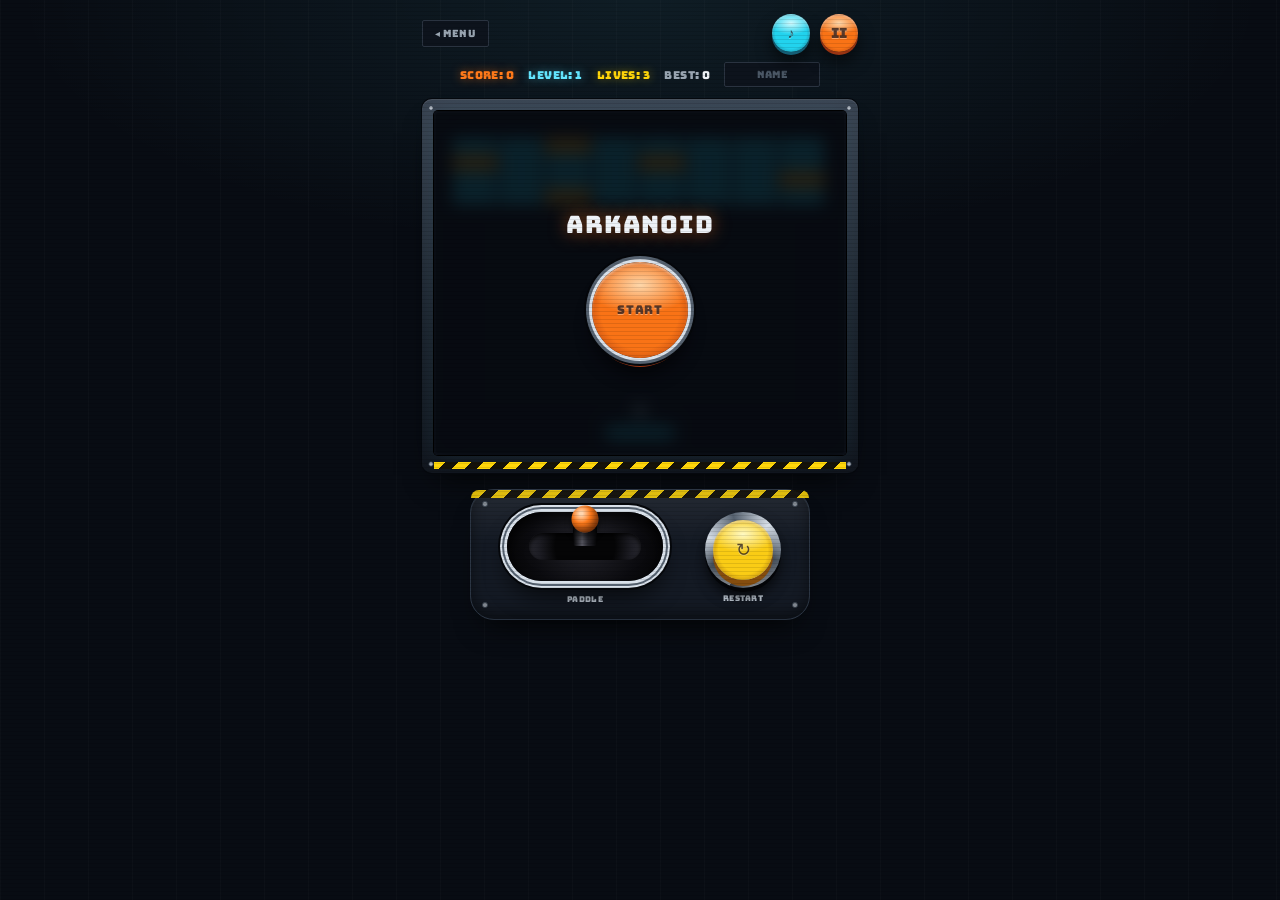
==== commit 7c70f1c4: "fix(games): panel de sonido plegable y tableros que caben en móvil Los controles de SFX, música y vo" ====
--- a/arkanoid/index.html
+++ b/arkanoid/index.html
@@ -13,7 +13,26 @@
 </head>
 <body>
     <div id="game-container">
-        <a href="../index.html" id="menu-btn">◂ MENU</a>
+        <div class="top-bar">
+            <a href="../index.html" id="menu-btn">◂ MENU</a>
+            <div class="top-tools">
+                <div class="sound-menu">
+                    <button class="touch-btn cap is-sm c-cyan sound-toggle" aria-label="Sound settings" aria-expanded="false" aria-controls="sound-controls">♪</button>
+                    <div id="sound-controls" hidden>
+                        <div class="arcade-key is-sm">
+                            <button id="mute-btn" class="touch-btn cap c-cyan" title="Mute" aria-label="Mute sound effects" aria-pressed="false">🔊</button>
+                            <span class="arcade-label">SFX</span>
+                        </div>
+                        <div class="arcade-key is-sm">
+                            <button id="bgm-mute-btn" class="touch-btn cap c-yellow" title="Mute Music" aria-label="Mute music" aria-pressed="false">🎵</button>
+                            <span class="arcade-label">MUSIC</span>
+                        </div>
+                        <input type="range" id="volume-slider" min="0" max="1" step="0.01" value="0.7" aria-label="Sound effects volume">
+                    </div>
+                </div>
+                <button id="pause-btn" class="touch-btn cap is-sm c-orange" aria-label="Pause" aria-pressed="false">II</button>
+            </div>
+        </div>
         <div id="top-ui">
             <div id="info-row">
                 <div id="score" aria-live="polite">Score: 0</div>
@@ -22,23 +41,6 @@
                 <div id="best-score">Best: <span id="best-score-value">0</span></div>
                 <div id="name-input-container">
                     <input type="text" id="player-name" maxlength="12" placeholder="Name" aria-label="Player name">
-                </div>
-            </div>
-            <div id="controls-row">
-                <div id="sound-controls">
-                    <div class="arcade-key is-sm">
-                        <button id="mute-btn" class="touch-btn cap c-cyan" title="Mute" aria-label="Mute sound effects" aria-pressed="false">🔊</button>
-                        <span class="arcade-label">SFX</span>
-                    </div>
-                    <div class="arcade-key is-sm">
-                        <button id="bgm-mute-btn" class="touch-btn cap c-yellow" title="Mute Music" aria-label="Mute music" aria-pressed="false">🎵</button>
-                        <span class="arcade-label">MUSIC</span>
-                    </div>
-                    <input type="range" id="volume-slider" min="0" max="1" step="0.01" value="0.7" aria-label="Sound effects volume">
-                </div>
-                <div class="arcade-key is-sm">
-                    <button id="pause-btn" class="touch-btn cap c-orange" aria-label="Pause" aria-pressed="false">II</button>
-                    <span class="arcade-label">PAUSE</span>
                 </div>
             </div>
         </div>
@@ -69,6 +71,7 @@
             </div>
         </div>
     </div>
+    <script src="../shared/sound-menu.js"></script>
     <script src="js/constants.js"></script>
     <script src="js/bricks.js"></script>
     <script src="js/input.js"></script>
--- a/shared/arcade.css
+++ b/shared/arcade.css
@@ -431,6 +431,63 @@
     }
 }
 
+/* ── Barra superior: menú a la izquierda y sonido plegable a la derecha ── */
+.top-bar {
+    display: flex;
+    align-items: center;
+    justify-content: space-between;
+    gap: 10px;
+    width: 100%;
+    margin-bottom: 10px;
+}
+
+.top-bar > #menu-btn {
+    margin: 0;
+    align-self: center;
+}
+
+/* Grupo de herramientas a la derecha de la barra: vista previa, sonido y pausa */
+.top-tools {
+    display: flex;
+    align-items: center;
+    gap: 10px;
+}
+
+.sound-menu {
+    position: relative;
+    display: flex;
+}
+
+.cap.is-sm {
+    --cap-size: 38px;
+    --barrel: 3px;
+    font-size: 14px;
+}
+
+/* El panel de sonido solo aparece al pulsar el botón ♪ */
+.sound-menu #sound-controls {
+    position: absolute;
+    top: calc(100% + 10px);
+    right: 0;
+    z-index: 40;
+    display: flex;
+    align-items: flex-start;
+    gap: 12px;
+    padding: 12px 14px 10px;
+    background: var(--deck);
+    border: 1px solid var(--deck-edge);
+    border-radius: 16px;
+    box-shadow: 0 18px 30px -12px rgba(0, 0, 0, 0.9);
+}
+
+.sound-menu #sound-controls[hidden] {
+    display: none;
+}
+
+.sound-toggle[aria-expanded="true"] {
+    filter: brightness(1.2);
+}
+
 /* ── Accesibilidad ── */
 .sr-only {
     position: absolute;
--- a/arkanoid/css/style.css
+++ b/arkanoid/css/style.css
@@ -106,8 +106,7 @@
     margin-bottom: 12px;
 }
 
-#info-row,
-#controls-row {
+#info-row {
     display: flex;
     flex-wrap: wrap;
     align-items: center;
@@ -443,7 +442,7 @@
         font-size: 9px;
     }
     #player-name {
-        width: 80px;
+        width: 110px;
     }
     #overlay-title {
         font-size: 18px;
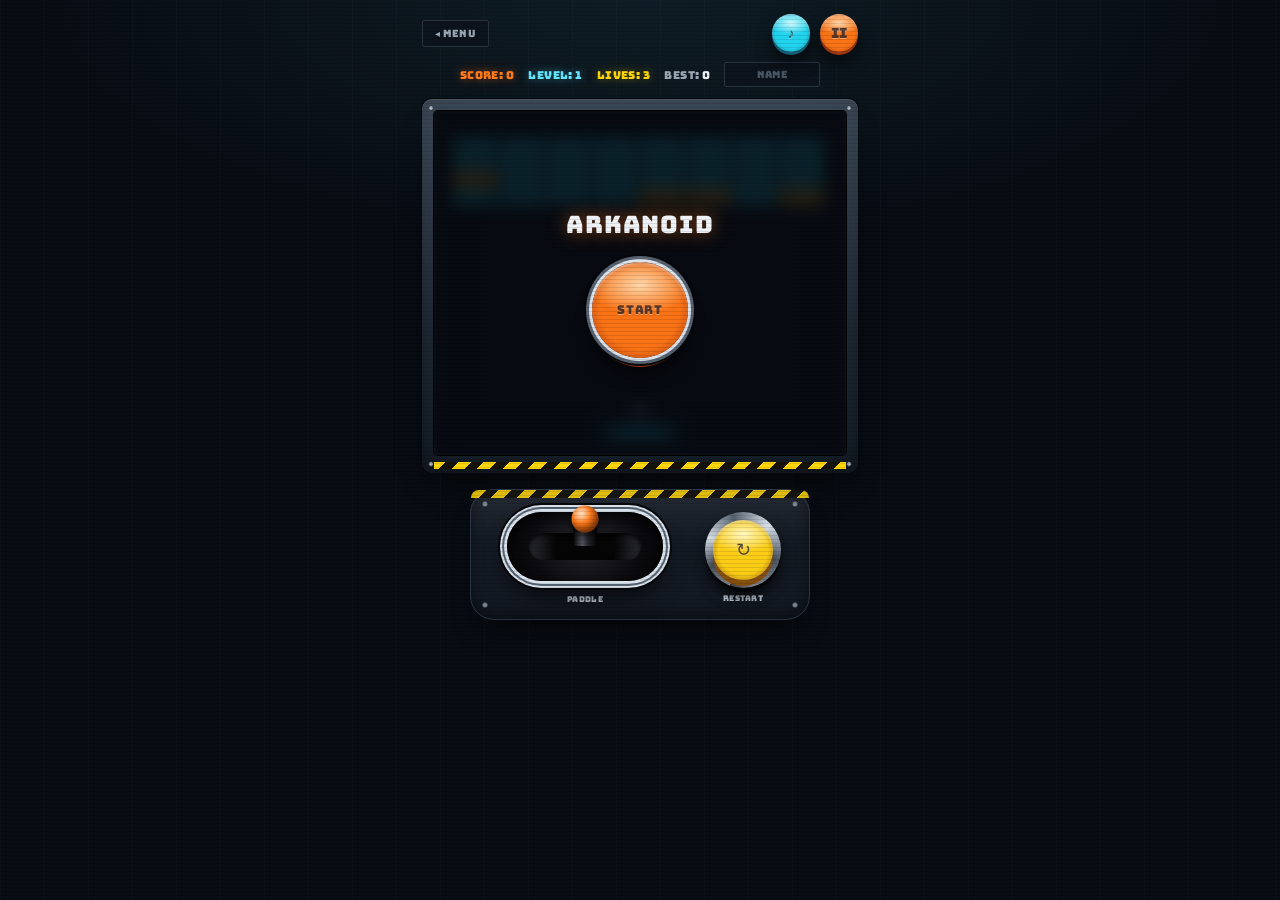
==== commit 7e408ee9: "refactor(arkanoid): Arkanoid a arquitectura hexagonal Separa el dominio (sin DOM, almacenamiento ni " ====
--- a/arkanoid/index.html
+++ b/arkanoid/index.html
@@ -73,9 +73,25 @@
     </div>
     <script src="../shared/sound-menu.js"></script>
     <script src="js/constants.js"></script>
-    <script src="js/bricks.js"></script>
-    <script src="js/input.js"></script>
-    <script src="js/sound.js"></script>
+    <script src="js/domain/levels.js"></script>
+    <script src="js/domain/physics.js"></script>
+    <script src="js/domain/game.js"></script>
+    <script src="js/ports/repository.js"></script>
+    <script src="js/ports/sound.js"></script>
+    <script src="js/ports/renderer.js"></script>
+    <script src="js/ports/hud.js"></script>
+    <script src="js/ports/input.js"></script>
+    <script src="js/ports/clock.js"></script>
+    <script src="js/ports/random.js"></script>
+    <script src="js/adapters/sound.js"></script>
+    <script src="js/adapters/localStorage.js"></script>
+    <script src="js/adapters/canvas.js"></script>
+    <script src="js/adapters/dom.js"></script>
+    <script src="js/adapters/keyboard.js"></script>
+    <script src="js/adapters/pointer.js"></script>
+    <script src="js/adapters/touch.js"></script>
+    <script src="js/adapters/frame.js"></script>
+    <script src="js/adapters/random.js"></script>
     <script src="js/game.js"></script>
 </body>
 </html>
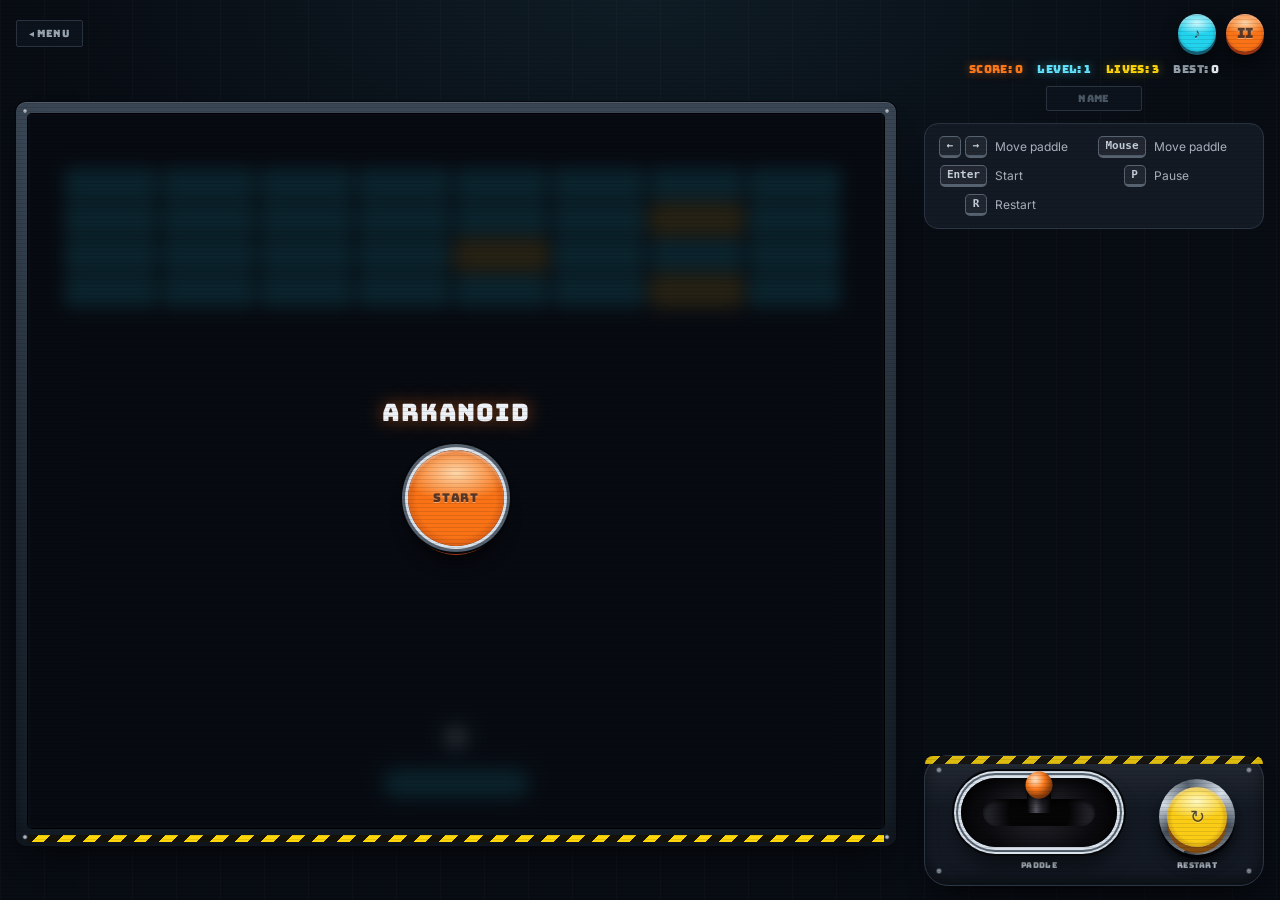
==== commit 41af6105: "feat(ui): layout adaptable a móvil y desktop en todos los juegos Nueva hoja shared/layout.css para l" ====
--- a/arkanoid/index.html
+++ b/arkanoid/index.html
@@ -10,6 +10,7 @@
     <link href="https://fonts.googleapis.com/css2?family=Bungee&family=Inter:wght@400;500;600;700&display=swap" rel="stylesheet">
     <link rel="stylesheet" href="../shared/arcade.css">
     <link rel="stylesheet" href="css/style.css">
+    <link rel="stylesheet" href="../shared/layout.css">
 </head>
 <body>
     <div id="game-container">
@@ -44,14 +45,16 @@
                 </div>
             </div>
         </div>
-        <div id="board-wrapper">
-            <canvas id="arkanoid" width="480" height="400" aria-label="Arkanoid game board"></canvas>
-            <div id="pause-overlay">
-                <h1 id="overlay-title">ARKANOID</h1>
-                <button id="start-btn" class="touch-btn cap is-xl is-ring c-orange">START</button>
-                <div id="high-scores-table" style="display:none;">
-                    <h3>Top 5 Records</h3>
-                    <table id="high-scores-list"></table>
+        <div class="board-slot">
+            <div id="board-wrapper">
+                <canvas id="arkanoid" width="480" height="400" aria-label="Arkanoid game board"></canvas>
+                <div id="pause-overlay">
+                    <h1 id="overlay-title">ARKANOID</h1>
+                    <button id="start-btn" class="touch-btn cap is-xl is-ring c-orange">START</button>
+                    <div id="high-scores-table" style="display:none;">
+                        <h3>Top 5 Records</h3>
+                        <table id="high-scores-list"></table>
+                    </div>
                 </div>
             </div>
         </div>
@@ -70,6 +73,13 @@
                 <span class="arcade-label">RESTART</span>
             </div>
         </div>
+        <dl class="key-help" aria-label="Keyboard controls">
+            <dt><kbd>←</kbd><kbd>→</kbd></dt><dd>Move paddle</dd>
+            <dt><kbd>Mouse</kbd></dt><dd>Move paddle</dd>
+            <dt><kbd>Enter</kbd></dt><dd>Start</dd>
+            <dt><kbd>P</kbd></dt><dd>Pause</dd>
+            <dt><kbd>R</kbd></dt><dd>Restart</dd>
+        </dl>
     </div>
     <script src="../shared/sound-menu.js"></script>
     <script src="js/constants.js"></script>
--- a/arkanoid/css/style.css
+++ b/arkanoid/css/style.css
@@ -475,3 +475,12 @@
         transition-duration: 0.01ms !important;
     }
 }
+
+/* ── Medidas del tablero para shared/layout.css ── */
+:root {
+    --board-ar: 1.2;
+    --board-px: 28px;
+    --board-py: 34px;
+    --board-cap: 920px;
+    --slot-min: 240px;
+}
--- a/shared/layout.css
+++ b/shared/layout.css
@@ -0,0 +1,295 @@
+/* ═══════════════════════════════════════════════════════════════
+   Disposición adaptable de las cabinas (se carga DESPUÉS del CSS del juego)
+
+   Tres disposiciones, sin scroll durante la partida:
+   1. Columna (móvil vertical, ventanas estrechas): barra, marcador,
+      tablero tan grande como quepa y panel de control abajo.
+   2. Apaisado bajo (móvil horizontal): palanca a la izquierda, tablero
+      al centro a toda la altura y botones a la derecha.
+   3. Escritorio ancho: tablero a toda la altura y columna lateral con
+      marcador, leyenda de teclas y panel de control.
+
+   Cada juego declara en su :root:
+     --board-ar   proporción ancho/alto del canvas (número)
+     --board-px   relleno + borde horizontal del marco del tablero
+     --board-py   relleno + borde vertical del marco del tablero
+     --board-cap  ancho máximo del tablero
+     --slot-min   alto mínimo del hueco del tablero en columna
+   ═══════════════════════════════════════════════════════════════ */
+
+:root {
+    --side-w: 340px;
+    --land-side: 168px;
+}
+
+body {
+    min-height: 100dvh;
+}
+
+/* ── 1. Columna ── */
+/* Grid y no flex: en una columna flex las unidades cqh del hueco valen 0 */
+:is(#game-container, .game-container) {
+    display: grid;
+    grid-template-columns: minmax(0, 1fr);
+    grid-template-rows: auto auto minmax(var(--slot-min, 280px), 1fr) auto auto;
+    justify-items: center;
+    min-height: 100vh;
+    min-height: 100dvh;
+    max-width: min(100%, calc(var(--board-cap, 720px) + 24px));
+    padding-bottom: max(14px, env(safe-area-inset-bottom));
+}
+
+/* Hueco flexible: el tablero se ajusta a su ancho y a su alto */
+.board-slot {
+    container-type: size;
+    display: grid;
+    place-items: center;
+    width: 100%;
+    height: 100%;
+}
+
+:is(#board-wrapper, .board-wrapper) {
+    flex: none;
+    max-width: none;
+    width: min(
+        100cqw,
+        calc((100cqh - var(--board-py, 0px)) * var(--board-ar, 1) + var(--board-px, 0px)),
+        var(--board-cap, 720px)
+    );
+}
+
+#touch-controls {
+    margin-top: 12px;
+}
+
+/* Pantallas de 320–340 px: palanca y botones caben en una sola fila */
+@media (max-width: 340px) {
+    :root {
+        --cap-size: 48px;
+    }
+
+    #touch-controls {
+        gap: 12px 10px;
+        padding: 16px 10px 12px;
+    }
+
+    #touch-controls .joystick {
+        --joy-size: 80px;
+    }
+
+    #touch-controls .arcade-key.is-lg {
+        --cap-size: 56px;
+        --barrel: 6px;
+    }
+}
+
+/* ── Leyenda de teclas: solo con ratón y teclado ── */
+.key-help {
+    display: none;
+    grid-template-columns: auto 1fr auto 1fr;
+    align-items: center;
+    gap: 7px 8px;
+    width: 100%;
+    max-width: var(--side-w);
+    margin: 12px 0 0;
+    padding: 12px 14px;
+    border: 1px solid var(--deck-edge);
+    border-radius: 14px;
+    background: var(--deck);
+    font-family: 'Inter', system-ui, sans-serif;
+    font-size: 12px;
+    line-height: 1.2;
+    text-align: left;
+    color: var(--label);
+}
+
+.key-help dt {
+    display: flex;
+    gap: 4px;
+    justify-content: flex-end;
+}
+
+.key-help dd {
+    margin: 0;
+    opacity: 0.85;
+}
+
+.key-help kbd {
+    min-width: 22px;
+    padding: 3px 6px;
+    border: 1px solid var(--bezel-lo);
+    border-bottom-width: 3px;
+    border-radius: 5px;
+    background: rgba(255, 255, 255, 0.06);
+    font: 600 11px/1.1 ui-monospace, 'Cascadia Mono', Consolas, monospace;
+    text-align: center;
+    color: var(--label);
+}
+
+@media (hover: hover) and (pointer: fine) {
+    .key-help {
+        display: grid;
+    }
+}
+
+/* ── 2. Apaisado bajo: palanca · tablero · botones ── */
+@media (orientation: landscape) and (max-height: 560px) {
+    :is(#game-container, .game-container) {
+        display: grid;
+        grid-template-columns: minmax(var(--land-side), 1fr) auto minmax(var(--land-side), 1fr);
+        grid-template-rows: auto minmax(0, 1fr);
+        column-gap: 12px;
+        height: 100vh;
+        height: 100dvh;
+        min-height: 0;
+        max-width: none;
+        padding: 8px max(12px, env(safe-area-inset-right)) 8px max(12px, env(safe-area-inset-left));
+    }
+
+    /* La barra se reparte: menú a la izquierda, herramientas a la derecha */
+    .top-bar {
+        display: contents;
+    }
+
+    .top-bar > :first-child {
+        grid-column: 1;
+        grid-row: 1;
+        justify-self: start;
+        align-self: center;
+    }
+
+    .top-bar > :last-child {
+        grid-column: 3;
+        grid-row: 1;
+        justify-self: end;
+        align-self: center;
+    }
+
+    :is(#top-ui, .score-row) {
+        grid-column: 1;
+        grid-row: 2;
+        align-self: start;
+        width: 100%;
+        min-width: 0;
+        margin: 8px 0 0;
+    }
+
+    .board-slot {
+        grid-column: 2;
+        grid-row: 1 / -1;
+        height: 100%;
+        min-height: 0;
+        width: min(
+            calc(100vw - var(--land-side) * 2 - 48px),
+            calc((100vh - 16px - var(--board-py, 0px)) * var(--board-ar, 1) + var(--board-px, 0px))
+        );
+    }
+
+    /* El panel se disuelve: sus piezas van a los lados del tablero */
+    #touch-controls {
+        display: contents;
+    }
+
+    #touch-controls::before,
+    #touch-controls::after {
+        content: none;
+    }
+
+    #touch-controls > * {
+        grid-row: 2;
+        justify-self: center;
+    }
+
+    #touch-controls > :first-child {
+        grid-column: 1;
+        align-self: end;
+        margin-bottom: 10px;
+    }
+
+    #touch-controls > :nth-child(2) {
+        grid-column: 3;
+        align-self: end;
+        margin-bottom: 10px;
+    }
+
+    #touch-controls > :nth-child(3) {
+        grid-column: 3;
+        align-self: start;
+        margin-top: 14px;
+    }
+
+    .key-help {
+        display: none;
+    }
+}
+
+/* Móviles muy bajos: controles compactos y sin campo de nombre */
+@media (orientation: landscape) and (max-height: 340px) {
+    :root {
+        --cap-size: 46px;
+    }
+
+    #touch-controls .joystick {
+        --joy-size: 84px;
+    }
+
+    #touch-controls .arcade-label,
+    #name-input-container,
+    #next-piece-container span {
+        display: none;
+    }
+}
+
+@media (orientation: landscape) and (max-height: 560px) and (max-width: 600px) {
+    :root {
+        --land-side: 132px;
+    }
+}
+
+/* ── 3. Escritorio ancho: tablero grande + columna lateral ── */
+@media (orientation: landscape) and (min-width: 900px) and (min-height: 561px) {
+    :is(#game-container, .game-container) {
+        display: grid;
+        grid-template-columns: minmax(0, 1fr) var(--side-w);
+        grid-template-rows: auto auto auto minmax(0, 1fr);
+        column-gap: 28px;
+        height: 100vh;
+        height: 100dvh;
+        min-height: 0;
+        padding: 14px 16px;
+        max-width: min(
+            100%,
+            calc((100vh - 96px - var(--board-py, 0px)) * var(--board-ar, 1) + var(--board-px, 0px) + var(--side-w) + 60px),
+            calc(var(--board-cap, 720px) + var(--side-w) + 60px)
+        );
+    }
+
+    .top-bar {
+        grid-column: 1 / -1;
+    }
+
+    .board-slot {
+        grid-column: 1;
+        grid-row: 2 / -1;
+        min-height: 0;
+        height: 100%;
+    }
+
+    :is(#top-ui, .score-row) {
+        grid-column: 2;
+        grid-row: 2;
+    }
+
+    .key-help {
+        grid-column: 2;
+        grid-row: 3;
+        margin-top: 0;
+    }
+
+    #touch-controls {
+        grid-column: 2;
+        grid-row: 4;
+        align-self: end;
+        justify-self: center;
+    }
+}
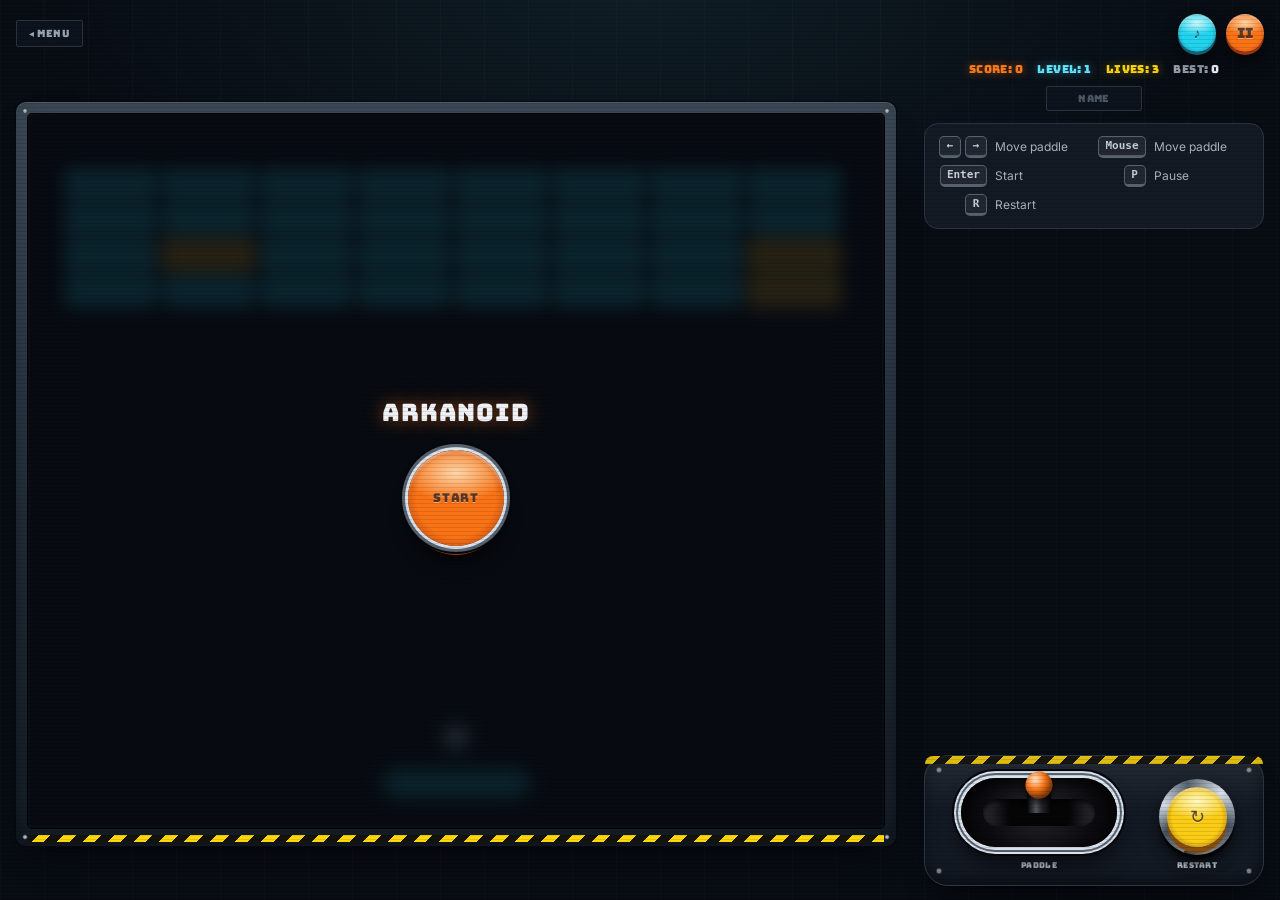
==== commit a8ba504f: "feat(ui): los controles en pantalla se animan al jugar con teclado Nuevo shared/key-press.js: mientr" ====
--- a/arkanoid/index.html
+++ b/arkanoid/index.html
@@ -31,7 +31,7 @@
                         <input type="range" id="volume-slider" min="0" max="1" step="0.01" value="0.7" aria-label="Sound effects volume">
                     </div>
                 </div>
-                <button id="pause-btn" class="touch-btn cap is-sm c-orange" aria-label="Pause" aria-pressed="false">II</button>
+                <button id="pause-btn" data-keys="KeyP Escape" class="touch-btn cap is-sm c-orange" aria-label="Pause" aria-pressed="false">II</button>
             </div>
         </div>
         <div id="top-ui">
@@ -50,7 +50,7 @@
                 <canvas id="arkanoid" width="480" height="400" aria-label="Arkanoid game board"></canvas>
                 <div id="pause-overlay">
                     <h1 id="overlay-title">ARKANOID</h1>
-                    <button id="start-btn" class="touch-btn cap is-xl is-ring c-orange">START</button>
+                    <button id="start-btn" data-keys="Enter" class="touch-btn cap is-xl is-ring c-orange">START</button>
                     <div id="high-scores-table" style="display:none;">
                         <h3>Top 5 Records</h3>
                         <table id="high-scores-list"></table>
@@ -61,15 +61,15 @@
         <div id="touch-controls" class="deck">
             <div class="stick-key">
                 <div class="joystick joystick--h" role="group" aria-label="Paddle">
-                    <button class="touch-btn joy-zone joy-left" data-action="left" title="Left" aria-label="Move left"></button>
-                    <button class="touch-btn joy-zone joy-right" data-action="right" title="Right" aria-label="Move right"></button>
+                    <button class="touch-btn joy-zone joy-left" data-action="left" data-keys="ArrowLeft" title="Left" aria-label="Move left"></button>
+                    <button class="touch-btn joy-zone joy-right" data-action="right" data-keys="ArrowRight" title="Right" aria-label="Move right"></button>
                     <span class="joy-gate" aria-hidden="true"></span>
                     <span class="joy-shaft" aria-hidden="true"><span class="joy-ball"></span></span>
                 </div>
                 <span class="arcade-label">PADDLE</span>
             </div>
             <div class="arcade-key">
-                <button class="touch-btn cap c-yellow" data-action="restart" title="Restart" aria-label="Restart">↻</button>
+                <button class="touch-btn cap c-yellow" data-action="restart" data-keys="KeyR" title="Restart" aria-label="Restart">↻</button>
                 <span class="arcade-label">RESTART</span>
             </div>
         </div>
@@ -82,6 +82,7 @@
         </dl>
     </div>
     <script src="../shared/sound-menu.js"></script>
+    <script src="../shared/key-press.js"></script>
     <script src="js/constants.js"></script>
     <script src="js/domain/levels.js"></script>
     <script src="js/domain/physics.js"></script>
